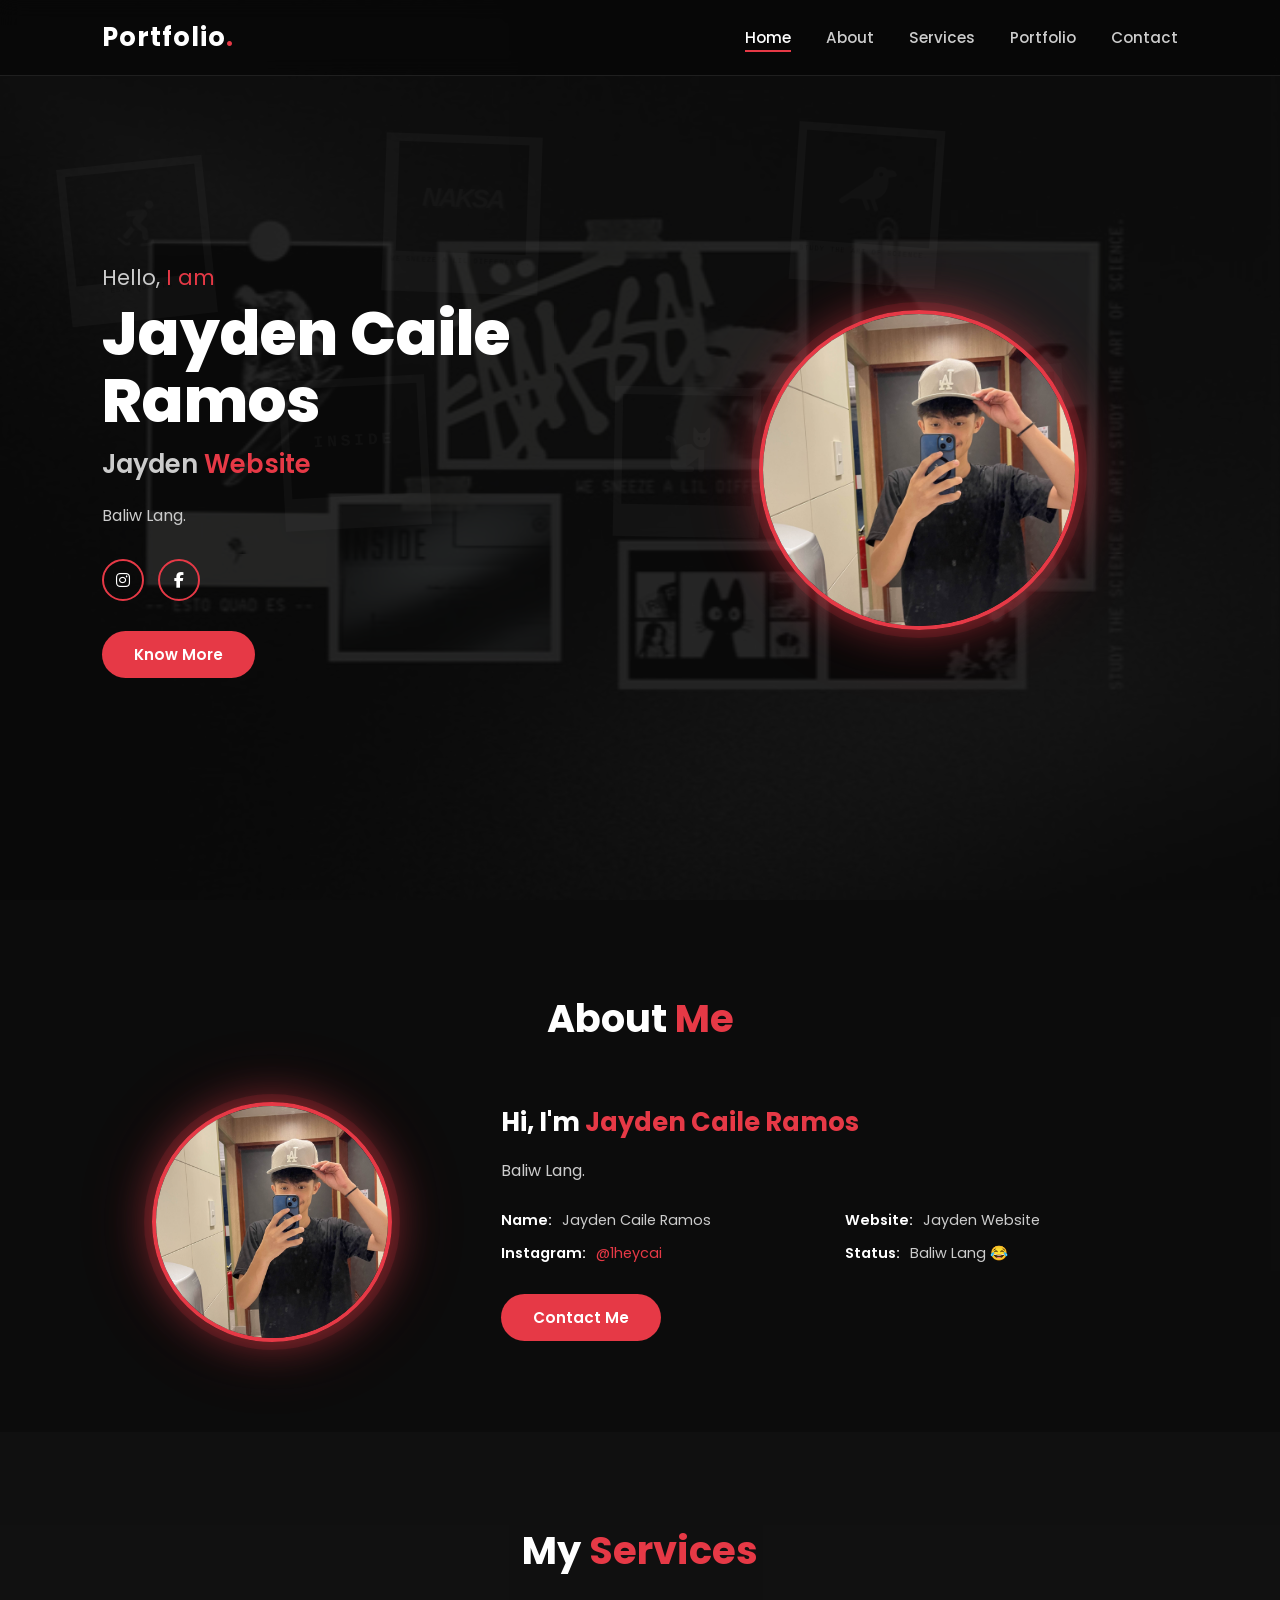
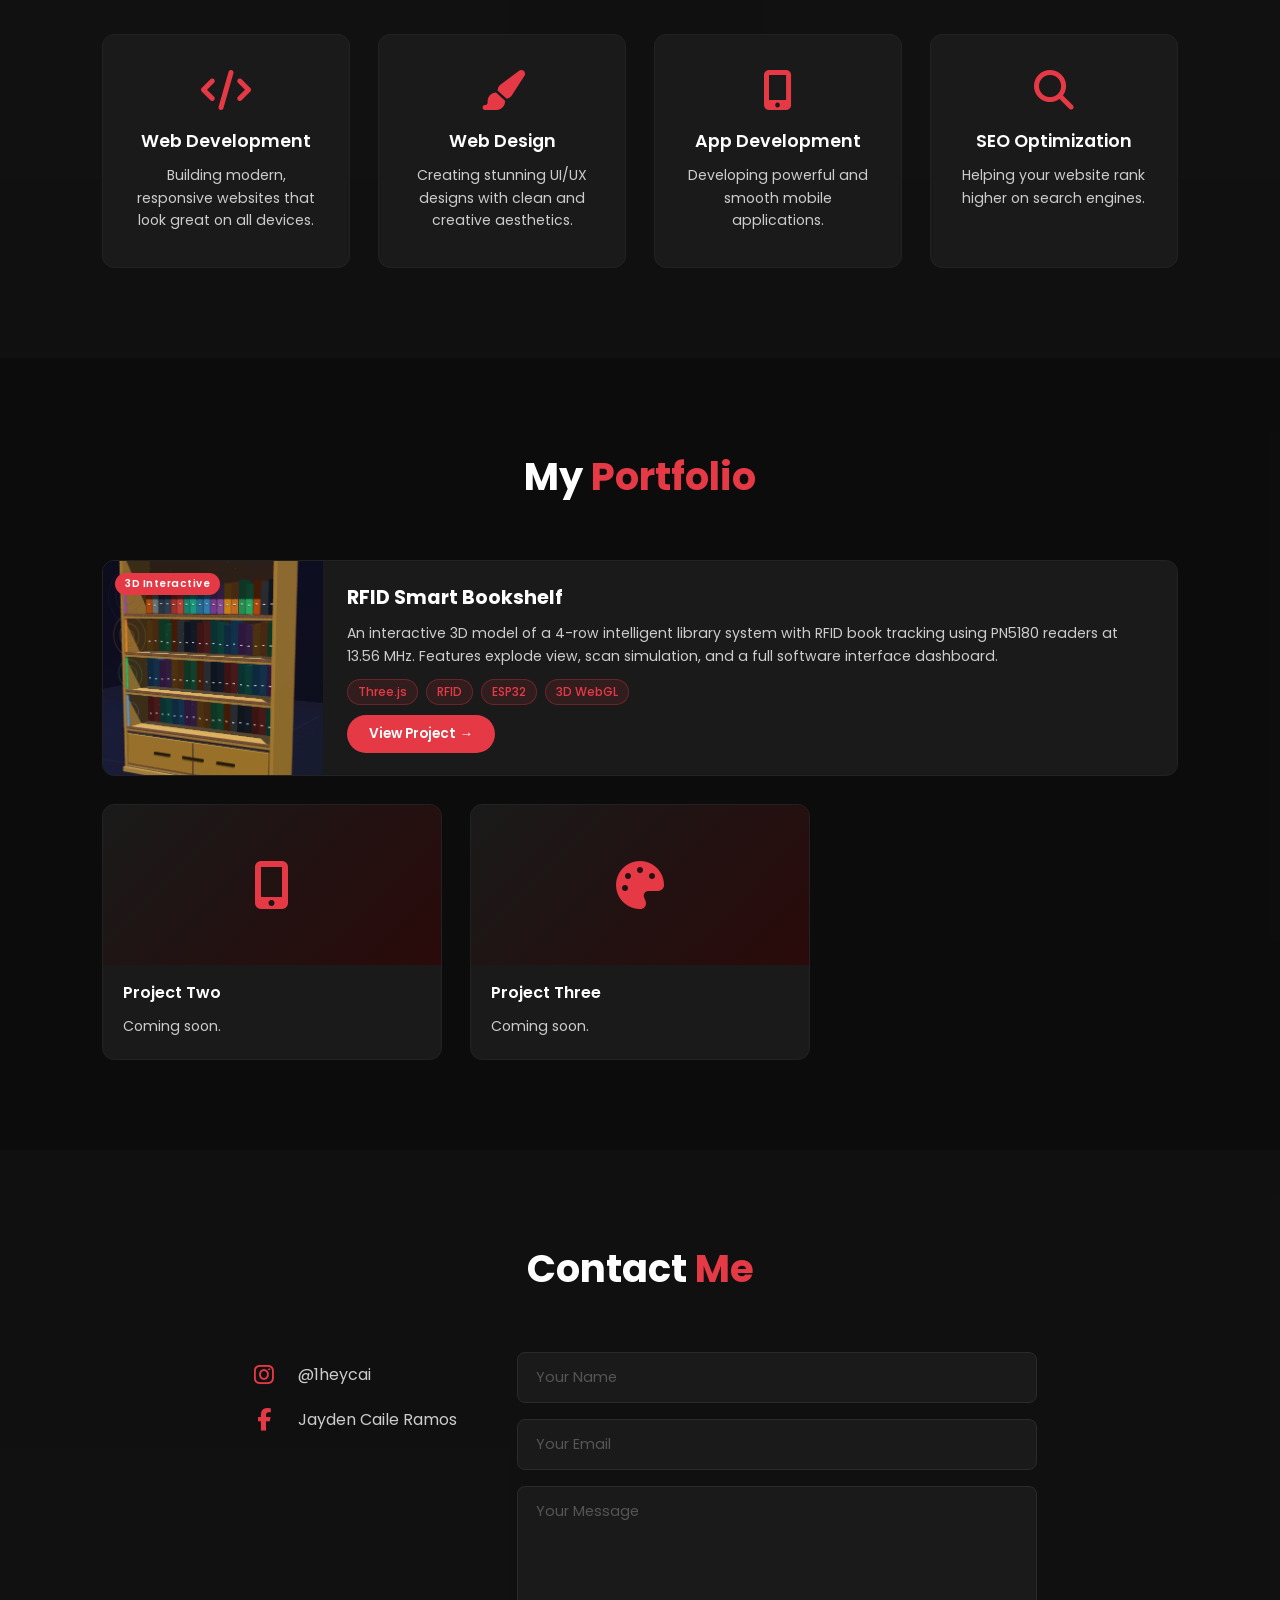
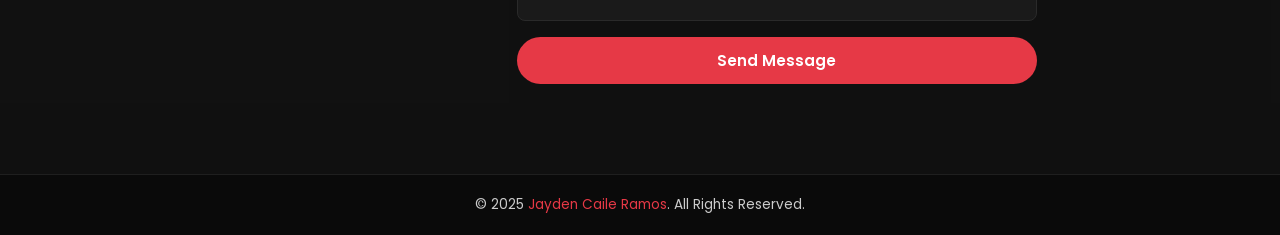
==== index.html @ 228ee486 "Add files via upload" ====
<!DOCTYPE html>
<html lang="en">
<head>
  <meta charset="UTF-8" />
  <meta name="viewport" content="width=device-width, initial-scale=1.0"/>
  <title>Jayden Website</title>
  <link rel="stylesheet" href="style.css" />
  <link href="https://cdnjs.cloudflare.com/ajax/libs/font-awesome/6.5.0/css/all.min.css" rel="stylesheet"/>
  <link href="https://fonts.googleapis.com/css2?family=Poppins:wght@300;400;600;700;800&display=swap" rel="stylesheet"/>
</head>
<body>

  <!-- Floating polaroid cards -->
  <div class="polaroid-bg" aria-hidden="true">
    <div class="polar p1"><div class="polar-inner"><i class="fas fa-person-skating"></i></div><span>-- ESTO QUAD ES --</span></div>
    <div class="polar p2"><div class="polar-inner graffiti">NAKSA</div><span>WE SNEEZE A LIL DIFFERENT..</span></div>
    <div class="polar p3"><div class="polar-inner"><i class="fas fa-crow"></i></div><span>STUDY THE ART OF SCIENCE.</span></div>
    <div class="polar p4"><div class="polar-inner small-txt">INSIDE</div><span></span></div>
    <div class="polar p5"><div class="polar-inner"><i class="fas fa-cat"></i></div><span></span></div>
    <div class="polar p6"><div class="polar-inner"><i class="fas fa-seedling"></i></div><span></span></div>
  </div>

  <!-- NAVBAR -->
  <nav class="navbar">
    <div class="logo">Portfolio<span>.</span></div>
    <ul class="nav-links">
      <li><a href="#home" class="active">Home</a></li>
      <li><a href="#about">About</a></li>
      <li><a href="#services">Services</a></li>
      <li><a href="#portfolio">Portfolio</a></li>
      <li><a href="#contact">Contact</a></li>
    </ul>
    <div class="hamburger" id="hamburger">
      <span></span><span></span><span></span>
    </div>
  </nav>

  <!-- HOME SECTION -->
  <section class="hero" id="home">
    <div class="hero-text">
      <p class="greeting">Hello, <span class="red">I am</span></p>
      <h1 class="name">Jayden Caile Ramos</h1>
      <h2 class="title-text">Jayden <span class="red">Website</span></h2>
      <p class="bio">Baliw Lang.</p>
      <div class="social-icons">
        <a href="https://www.instagram.com/1heycai/" target="_blank" title="Instagram">
          <i class="fab fa-instagram"></i>
        </a>
        <a href="https://www.facebook.com/profile.php?id=61582699296852" target="_blank" title="Facebook">
          <i class="fab fa-facebook-f"></i>
        </a>
      </div>
      <a href="#about" class="btn">Know More</a>
    </div>
    <div class="hero-image">
      <div class="img-wrapper">
        <img src="profile.jpg.jpg" alt="Jayden Caile Ramos" />
      </div>
    </div>
  </section>

  <!-- ABOUT SECTION -->
  <section class="section" id="about">
    <h2 class="section-title">About <span class="red">Me</span></h2>
    <div class="about-container">
      <div class="about-img">
        <div class="img-wrapper small">
          <img src="profile.jpg.jpg" alt="Jayden" />
        </div>
      </div>
      <div class="about-text">
        <h3>Hi, I'm <span class="red">Jayden Caile Ramos</span></h3>
        <p>Baliw Lang.</p>
        <div class="info-grid">
          <div><span class="label">Name:</span> Jayden Caile Ramos</div>
          <div><span class="label">Website:</span> Jayden Website</div>
          <div><span class="label">Instagram:</span> <a href="https://www.instagram.com/1heycai/" target="_blank" class="red">@1heycai</a></div>
          <div><span class="label">Status:</span> Baliw Lang 😂</div>
        </div>
        <a href="#contact" class="btn">Contact Me</a>
      </div>
    </div>
  </section>

  <!-- SERVICES SECTION -->
  <section class="section dark-section" id="services">
    <h2 class="section-title">My <span class="red">Services</span></h2>
    <div class="services-grid">
      <div class="service-card">
        <i class="fas fa-code"></i>
        <h3>Web Development</h3>
        <p>Building modern, responsive websites that look great on all devices.</p>
      </div>
      <div class="service-card">
        <i class="fas fa-paint-brush"></i>
        <h3>Web Design</h3>
        <p>Creating stunning UI/UX designs with clean and creative aesthetics.</p>
      </div>
      <div class="service-card">
        <i class="fas fa-mobile-alt"></i>
        <h3>App Development</h3>
        <p>Developing powerful and smooth mobile applications.</p>
      </div>
      <div class="service-card">
        <i class="fas fa-search"></i>
        <h3>SEO Optimization</h3>
        <p>Helping your website rank higher on search engines.</p>
      </div>
    </div>
  </section>

  <!-- PORTFOLIO SECTION -->
  <section class="section" id="portfolio">
    <h2 class="section-title">My <span class="red">Portfolio</span></h2>
    <div class="portfolio-grid">

      <!-- RFID Smart Bookshelf Project -->
      <div class="portfolio-card featured-card">
        <div class="portfolio-img rfid-thumb">
          <img src="bookshelf.jpg" alt="RFID Smart Bookshelf" class="project-thumb" />
          <span class="badge-tag">3D Interactive</span>
        </div>
        <div class="portfolio-info">
          <h3>RFID Smart Bookshelf</h3>
          <p>An interactive 3D model of a 4-row intelligent library system with RFID book tracking using PN5180 readers at 13.56 MHz. Features explode view, scan simulation, and a full software interface dashboard.</p>
          <div class="tech-tags">
            <span>Three.js</span>
            <span>RFID</span>
            <span>ESP32</span>
            <span>3D WebGL</span>
          </div>
          <a href="indexx.html" target="_blank" class="btn btn-sm">View Project →</a>
        </div>
      </div>

      <!-- Placeholder cards -->
      <div class="portfolio-card">
        <div class="portfolio-img"><i class="fas fa-mobile-alt"></i></div>
        <div class="portfolio-info">
          <h3>Project Two</h3>
          <p>Coming soon.</p>
        </div>
      </div>
      <div class="portfolio-card">
        <div class="portfolio-img"><i class="fas fa-palette"></i></div>
        <div class="portfolio-info">
          <h3>Project Three</h3>
          <p>Coming soon.</p>
        </div>
      </div>

    </div>
  </section>

  <!-- CONTACT SECTION -->
  <section class="section dark-section" id="contact">
    <h2 class="section-title">Contact <span class="red">Me</span></h2>
    <div class="contact-container">
      <div class="contact-info">
        <div class="contact-item">
          <i class="fab fa-instagram red"></i>
          <a href="https://www.instagram.com/1heycai/" target="_blank">@1heycai</a>
        </div>
        <div class="contact-item">
          <i class="fab fa-facebook-f red"></i>
          <a href="https://www.facebook.com/profile.php?id=61582699296852" target="_blank">Jayden Caile Ramos</a>
        </div>
      </div>
      <form class="contact-form" action="https://formspree.io/f/xykqrdze" method="POST">
        <input type="text" name="name" placeholder="Your Name" required />
        <input type="email" name="email" placeholder="Your Email" required />
        <textarea name="message" placeholder="Your Message" rows="5" required></textarea>
        <button type="submit" class="btn">Send Message</button>
      </form>
    </div>
  </section>

  <!-- FOOTER -->
  <footer>
    <p>© 2025 <span class="red">Jayden Caile Ramos</span>. All Rights Reserved.</p>
  </footer>

  <script src="script.js"></script>
</body>
</html>
---- style.css ----
* {
  margin: 0;
  padding: 0;
  box-sizing: border-box;
}

:root {
  --red: #e63946;
  --dark: #0d0d0d;
  --dark2: #141414;
  --dark3: #1a1a1a;
  --text: #ccc;
  --white: #fff;
}

html {
  scroll-behavior: smooth;
}

body {
  font-family: 'Poppins', sans-serif;
  background-color: var(--dark);
  color: var(--white);
  overflow-x: hidden;
}

.red {
  color: var(--red);
}

/* ===== NAVBAR ===== */
.navbar {
  position: fixed;
  top: 0;
  width: 100%;
  display: flex;
  align-items: center;
  justify-content: space-between;
  padding: 18px 8%;
  background: rgba(10, 10, 10, 0.95);
  backdrop-filter: blur(10px);
  z-index: 1000;
  border-bottom: 1px solid #1f1f1f;
}

.logo {
  font-size: 1.6rem;
  font-weight: 700;
  color: var(--white);
  letter-spacing: 1px;
}

.logo span {
  color: var(--red);
}

.nav-links {
  list-style: none;
  display: flex;
  gap: 35px;
}

.nav-links a {
  text-decoration: none;
  color: var(--text);
  font-size: 0.95rem;
  font-weight: 500;
  transition: color 0.3s;
  position: relative;
  padding-bottom: 4px;
}

.nav-links a::after {
  content: '';
  position: absolute;
  bottom: 0;
  left: 0;
  width: 0%;
  height: 2px;
  background: var(--red);
  transition: width 0.3s;
}

.nav-links a:hover,
.nav-links a.active {
  color: var(--white);
}

.nav-links a:hover::after,
.nav-links a.active::after {
  width: 100%;
}

.hamburger {
  display: none;
  flex-direction: column;
  gap: 5px;
  cursor: pointer;
}

.hamburger span {
  width: 25px;
  height: 2px;
  background: var(--white);
  border-radius: 2px;
  transition: 0.3s;
}

/* ===== HERO ===== */
.hero {
  min-height: 100vh;
  display: flex;
  align-items: center;
  justify-content: space-between;
  padding: 120px 8% 80px;
  gap: 40px;
  background: var(--dark);
}

.hero-text {
  flex: 1;
}

.greeting {
  font-size: 1.3rem;
  color: var(--text);
  margin-bottom: 8px;
}

.name {
  font-size: clamp(2.2rem, 5vw, 3.8rem);
  font-weight: 800;
  line-height: 1.1;
  margin-bottom: 10px;
  color: var(--white);
}

.title-text {
  font-size: clamp(1.1rem, 2.5vw, 1.6rem);
  font-weight: 600;
  color: var(--text);
  margin-bottom: 18px;
}

.bio {
  font-size: 1rem;
  color: var(--text);
  max-width: 420px;
  line-height: 1.8;
  margin-bottom: 28px;
}

.social-icons {
  display: flex;
  gap: 14px;
  margin-bottom: 30px;
}

.social-icons a {
  width: 42px;
  height: 42px;
  border-radius: 50%;
  border: 2px solid var(--red);
  display: flex;
  align-items: center;
  justify-content: center;
  color: var(--white);
  font-size: 1rem;
  text-decoration: none;
  transition: all 0.3s;
}

.social-icons a:hover {
  background: var(--red);
  transform: translateY(-3px);
  box-shadow: 0 8px 20px rgba(230, 57, 70, 0.4);
}

.btn {
  display: inline-block;
  padding: 12px 32px;
  background: var(--red);
  color: var(--white);
  border: none;
  border-radius: 30px;
  font-size: 0.95rem;
  font-weight: 600;
  text-decoration: none;
  cursor: pointer;
  transition: all 0.3s;
  font-family: 'Poppins', sans-serif;
}

.btn:hover {
  background: transparent;
  border: 2px solid var(--red);
  color: var(--red);
  transform: translateY(-2px);
  box-shadow: 0 8px 25px rgba(230, 57, 70, 0.3);
}

/* ===== PROFILE IMAGE ===== */
.hero-image {
  flex: 1;
  display: flex;
  justify-content: center;
  align-items: center;
}

.img-wrapper {
  width: 320px;
  height: 320px;
  border-radius: 50%;
  overflow: hidden;
  border: 4px solid var(--red);
  box-shadow:
    0 0 0 8px rgba(230, 57, 70, 0.15),
    0 0 40px rgba(230, 57, 70, 0.5),
    0 0 80px rgba(230, 57, 70, 0.2);
  animation: glowPulse 2.5s ease-in-out infinite;
}

.img-wrapper img {
  width: 100%;
  height: 100%;
  object-fit: cover;
}

.img-wrapper.small {
  width: 240px;
  height: 240px;
}

@keyframes glowPulse {
  0%, 100% {
    box-shadow:
      0 0 0 8px rgba(230, 57, 70, 0.15),
      0 0 40px rgba(230, 57, 70, 0.5),
      0 0 80px rgba(230, 57, 70, 0.2);
  }
  50% {
    box-shadow:
      0 0 0 12px rgba(230, 57, 70, 0.2),
      0 0 60px rgba(230, 57, 70, 0.7),
      0 0 100px rgba(230, 57, 70, 0.35);
  }
}

/* ===== SECTIONS ===== */
.section {
  padding: 90px 8%;
  background: var(--dark);
}

.dark-section {
  background: var(--dark2);
}

.section-title {
  font-size: clamp(1.8rem, 3vw, 2.5rem);
  font-weight: 700;
  text-align: center;
  margin-bottom: 55px;
}

/* ===== ABOUT ===== */
.about-container {
  display: flex;
  align-items: center;
  gap: 60px;
  flex-wrap: wrap;
}

.about-img {
  flex: 1;
  display: flex;
  justify-content: center;
}

.about-text {
  flex: 2;
}

.about-text h3 {
  font-size: 1.6rem;
  font-weight: 700;
  margin-bottom: 15px;
}

.about-text p {
  color: var(--text);
  line-height: 1.8;
  margin-bottom: 25px;
}

.info-grid {
  display: grid;
  grid-template-columns: 1fr 1fr;
  gap: 12px;
  margin-bottom: 30px;
}

.info-grid div {
  color: var(--text);
  font-size: 0.9rem;
}

.label {
  color: var(--white);
  font-weight: 600;
  margin-right: 6px;
}

.info-grid a {
  color: var(--red);
  text-decoration: none;
}

/* ===== SERVICES ===== */
.services-grid {
  display: grid;
  grid-template-columns: repeat(auto-fit, minmax(230px, 1fr));
  gap: 28px;
}

.service-card {
  background: var(--dark3);
  border: 1px solid #222;
  border-radius: 12px;
  padding: 35px 25px;
  text-align: center;
  transition: all 0.3s;
  cursor: default;
}

.service-card:hover {
  border-color: var(--red);
  transform: translateY(-6px);
  box-shadow: 0 12px 30px rgba(230, 57, 70, 0.2);
}

.service-card i {
  font-size: 2.5rem;
  color: var(--red);
  margin-bottom: 18px;
}

.service-card h3 {
  font-size: 1.1rem;
  font-weight: 600;
  margin-bottom: 10px;
}

.service-card p {
  color: var(--text);
  font-size: 0.88rem;
  line-height: 1.6;
}

/* ===== PORTFOLIO ===== */
.portfolio-grid {
  display: grid;
  grid-template-columns: repeat(auto-fit, minmax(260px, 1fr));
  gap: 28px;
}

.portfolio-card {
  background: var(--dark3);
  border: 1px solid #222;
  border-radius: 12px;
  overflow: hidden;
  transition: all 0.3s;
}

.portfolio-card:hover {
  border-color: var(--red);
  transform: translateY(-6px);
  box-shadow: 0 12px 30px rgba(230, 57, 70, 0.2);
}

.portfolio-img {
  height: 160px;
  background: linear-gradient(135deg, #1a1a1a, #2a0a0a);
  display: flex;
  align-items: center;
  justify-content: center;
  font-size: 3rem;
  color: var(--red);
}

.portfolio-card h3 {
  font-size: 1rem;
  font-weight: 600;
  padding: 15px 20px 5px;
}

.portfolio-card p {
  color: var(--text);
  font-size: 0.88rem;
  padding: 0 20px 20px;
}

/* ===== CONTACT ===== */
.contact-container {
  display: flex;
  gap: 60px;
  flex-wrap: wrap;
  align-items: flex-start;
  justify-content: center;
}

.contact-info {
  display: flex;
  flex-direction: column;
  gap: 20px;
  padding-top: 10px;
}

.contact-item {
  display: flex;
  align-items: center;
  gap: 14px;
  font-size: 1rem;
}

.contact-item i {
  font-size: 1.4rem;
  width: 40px;
  text-align: center;
}

.contact-item a {
  color: var(--text);
  text-decoration: none;
  transition: color 0.3s;
}

.contact-item a:hover {
  color: var(--red);
}

.contact-form {
  display: flex;
  flex-direction: column;
  gap: 16px;
  flex: 1;
  min-width: 280px;
  max-width: 520px;
}

.contact-form input,
.contact-form textarea {
  background: var(--dark3);
  border: 1px solid #2a2a2a;
  border-radius: 8px;
  padding: 14px 18px;
  color: var(--white);
  font-family: 'Poppins', sans-serif;
  font-size: 0.9rem;
  outline: none;
  transition: border-color 0.3s;
  resize: none;
}

.contact-form input:focus,
.contact-form textarea:focus {
  border-color: var(--red);
}

.contact-form input::placeholder,
.contact-form textarea::placeholder {
  color: #555;
}

/* ===== FOOTER ===== */
footer {
  background: var(--dark2);
  text-align: center;
  padding: 20px;
  border-top: 1px solid #1f1f1f;
  font-size: 0.85rem;
  color: var(--text);
}

/* ===== RESPONSIVE ===== */
@media (max-width: 768px) {
  .nav-links {
    display: none;
    flex-direction: column;
    position: absolute;
    top: 65px;
    left: 0;
    width: 100%;
    background: rgba(10, 10, 10, 0.98);
    padding: 20px 8%;
    gap: 20px;
  }

  .nav-links.open {
    display: flex;
  }

  .hamburger {
    display: flex;
  }

  .hero {
    flex-direction: column-reverse;
    text-align: center;
    padding-top: 110px;
  }

  .bio {
    max-width: 100%;
  }

  .social-icons {
    justify-content: center;
  }

  .img-wrapper {
    width: 240px;
    height: 240px;
  }

  .about-container {
    flex-direction: column;
    text-align: center;
  }

  .info-grid {
    grid-template-columns: 1fr;
  }

  .contact-container {
    flex-direction: column;
  }
}

/* ===== SCROLL ANIMATIONS ===== */
.fade-in {
  opacity: 0;
  transform: translateY(30px);
  transition: opacity 0.6s ease, transform 0.6s ease;
}

.fade-in.visible {
  opacity: 1;
  transform: translateY(0);
}

/* ===== FEATURED PORTFOLIO CARD ===== */
.featured-card {
  grid-column: 1 / -1;
  display: flex;
  flex-direction: row;
  gap: 0;
  overflow: hidden;
}

.featured-card .portfolio-img {
  width: 220px;
  min-width: 220px;
  height: auto;
  font-size: 3.5rem;
  flex-direction: column;
  gap: 12px;
  background: linear-gradient(135deg, #1a0a0a, #2a0505, #0a0a2a);
  position: relative;
}

.rfid-thumb {
  background: linear-gradient(135deg, #0d0d1e, #1a1a3e, #0a1a0a) !important;
  color: #4a90d9 !important;
}

.badge-tag {
  font-size: 0.65rem;
  background: var(--red);
  color: #fff;
  padding: 3px 10px;
  border-radius: 20px;
  font-weight: 600;
  letter-spacing: 0.5px;
}

.portfolio-info {
  padding: 22px 24px;
  display: flex;
  flex-direction: column;
  gap: 10px;
  flex: 1;
}

.portfolio-info h3 {
  font-size: 1.2rem;
  font-weight: 700;
  padding: 0;
}

.portfolio-info p {
  color: var(--text);
  font-size: 0.88rem;
  line-height: 1.7;
  padding: 0;
}

.tech-tags {
  display: flex;
  flex-wrap: wrap;
  gap: 8px;
}

.tech-tags span {
  background: rgba(230, 57, 70, 0.12);
  border: 1px solid rgba(230, 57, 70, 0.3);
  color: var(--red);
  font-size: 0.75rem;
  padding: 3px 10px;
  border-radius: 20px;
  font-weight: 500;
}

.btn-sm {
  padding: 9px 22px;
  font-size: 0.85rem;
  align-self: flex-start;
  margin-top: auto;
}

/* Non-featured cards get portfolio-info too */
.portfolio-card:not(.featured-card) .portfolio-info {
  padding: 15px 20px 20px;
}

.portfolio-card:not(.featured-card) .portfolio-info h3 {
  font-size: 1rem;
  font-weight: 600;
}

@media (max-width: 600px) {
  .featured-card {
    flex-direction: column;
  }
  .featured-card .portfolio-img {
    width: 100%;
    min-width: unset;
    height: 140px;
  }
}

/* ===== PROJECT THUMBNAIL IMAGE ===== */
.project-thumb {
  width: 100%;
  height: 100%;
  object-fit: cover;
  position: absolute;
  top: 0;
  left: 0;
  border-radius: 0;
  opacity: 0.85;
  transition: opacity 0.3s;
}

.featured-card .portfolio-img {
  position: relative;
  overflow: hidden;
}

.featured-card:hover .project-thumb {
  opacity: 1;
}

.featured-card .badge-tag {
  position: absolute;
  top: 12px;
  left: 12px;
  z-index: 2;
}

/* ===================================================
   GRAIN + POLAROID BACKGROUND
   =================================================== */

#bg-canvas {
  position: fixed;
  top: 0; left: 0;
  width: 100%; height: 100%;
  z-index: -2;
  pointer-events: none;
}

/* Dark metallic radial gradient base */
body::before {
  content: '';
  position: fixed;
  inset: 0;
  z-index: -3;
  background: url('background.jpg.jpg') center center / cover no-repeat fixed;
}

/* Dark overlay so text stays readable */
body::after {
  content: '';
  position: fixed;
  inset: 0;
  z-index: -2;
  pointer-events: none;
  background: rgba(0, 0, 0, 0.55);
}

/* ===== POLAROID CARDS ===== */
.polaroid-bg {
  position: fixed;
  inset: 0;
  z-index: -1;
  pointer-events: none;
  overflow: hidden;
}

.polar {
  position: absolute;
  background: #fff;
  padding: 8px 8px 28px;
  box-shadow: 3px 4px 18px rgba(0,0,0,0.7);
  display: flex;
  flex-direction: column;
  align-items: center;
  opacity: 0.12;
  transition: opacity 0.3s;
  animation: floatPolar 8s ease-in-out infinite;
}

.polar span {
  font-size: 7px;
  color: #222;
  font-family: 'Courier New', monospace;
  text-align: center;
  margin-top: 4px;
  letter-spacing: 1px;
  text-transform: uppercase;
}

.polar-inner {
  width: 130px;
  height: 110px;
  background: #111;
  display: flex;
  align-items: center;
  justify-content: center;
  font-size: 2.8rem;
  color: #ccc;
  overflow: hidden;
}

.graffiti {
  font-size: 1.6rem !important;
  font-weight: 900;
  font-style: italic;
  color: #fff !important;
  font-family: 'Arial Black', sans-serif;
  letter-spacing: -2px;
  text-shadow: 2px 2px 0 #555;
}

.small-txt {
  font-size: 1rem !important;
  font-weight: 700;
  color: #fff !important;
  font-family: 'Courier New', monospace;
  letter-spacing: 4px;
}

/* Individual card positions & rotations */
.p1 { top: 18%; left: 5%;  transform: rotate(-6deg); animation-delay: 0s;   animation-duration: 9s; }
.p2 { top: 15%; left: 30%; transform: rotate(2deg);  animation-delay: 1.5s; animation-duration: 11s; }
.p3 { top: 14%; left: 62%; transform: rotate(4deg);  animation-delay: 0.8s; animation-duration: 10s; }
.p4 { top: 42%; left: 22%; transform: rotate(-3deg); animation-delay: 2s;   animation-duration: 8.5s; }
.p5 { top: 43%; left: 48%; transform: rotate(1deg);  animation-delay: 3s;   animation-duration: 12s; }
.p6 { top: 41%; left: 72%; transform: rotate(-5deg); animation-delay: 1s;   animation-duration: 9.5s; }

/* Subtle float animation */
@keyframes floatPolar {
  0%, 100% { transform: translateY(0px)   rotate(var(--r, -4deg)); }
  33%       { transform: translateY(-8px)  rotate(var(--r, -4deg)); }
  66%       { transform: translateY(5px)   rotate(var(--r, -4deg)); }
}

.p1 { --r: -6deg; }
.p2 { --r:  2deg; }
.p3 { --r:  4deg; }
.p4 { --r: -3deg; }
.p5 { --r:  1deg; }
.p6 { --r: -5deg; }

/* Make sections semi-transparent so bg shows through slightly */
.hero        { background: rgba(13, 13, 13, 0.75) !important; }
.section     { background: rgba(13, 13, 13, 0.80) !important; }
.dark-section{ background: rgba(18, 18, 18, 0.85) !important; }
.navbar      { background: rgba(8,  8,  8,  0.92) !important; }
footer       { background: rgba(10, 10, 10, 0.92) !important; }
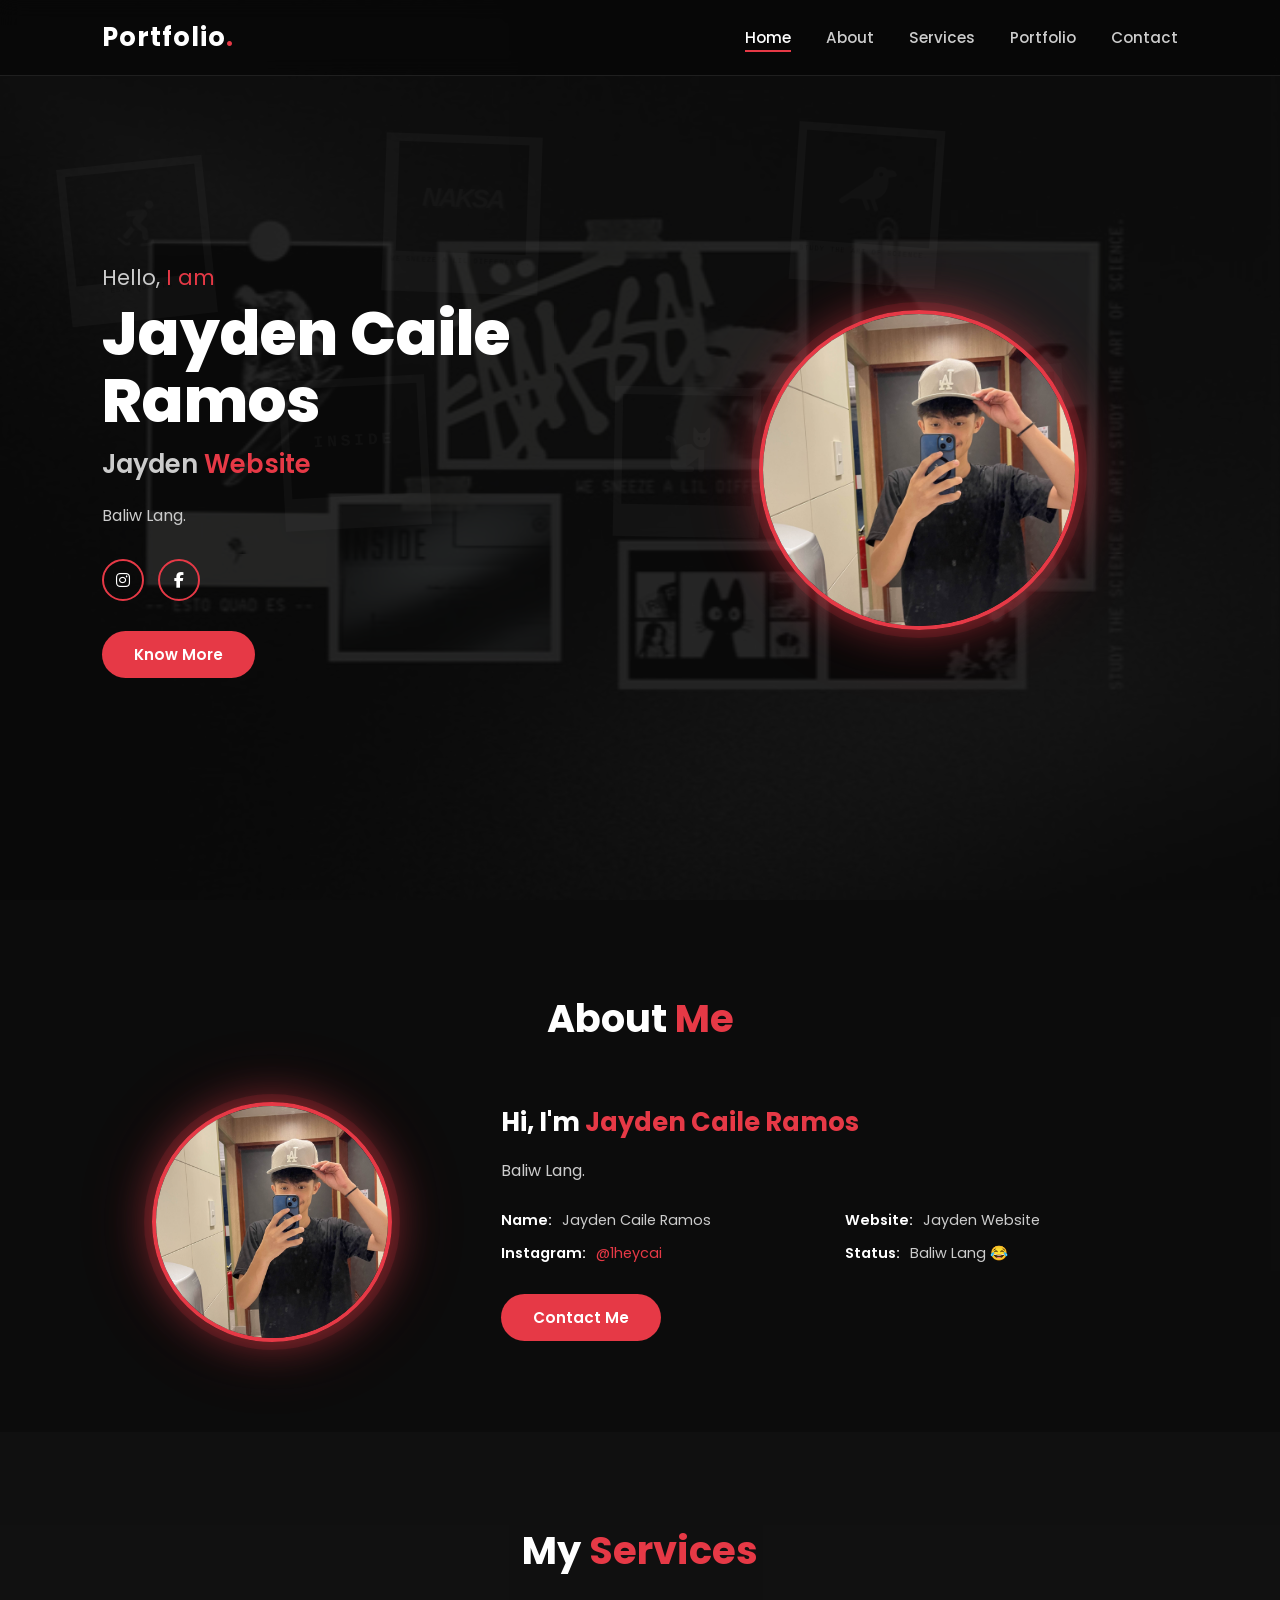
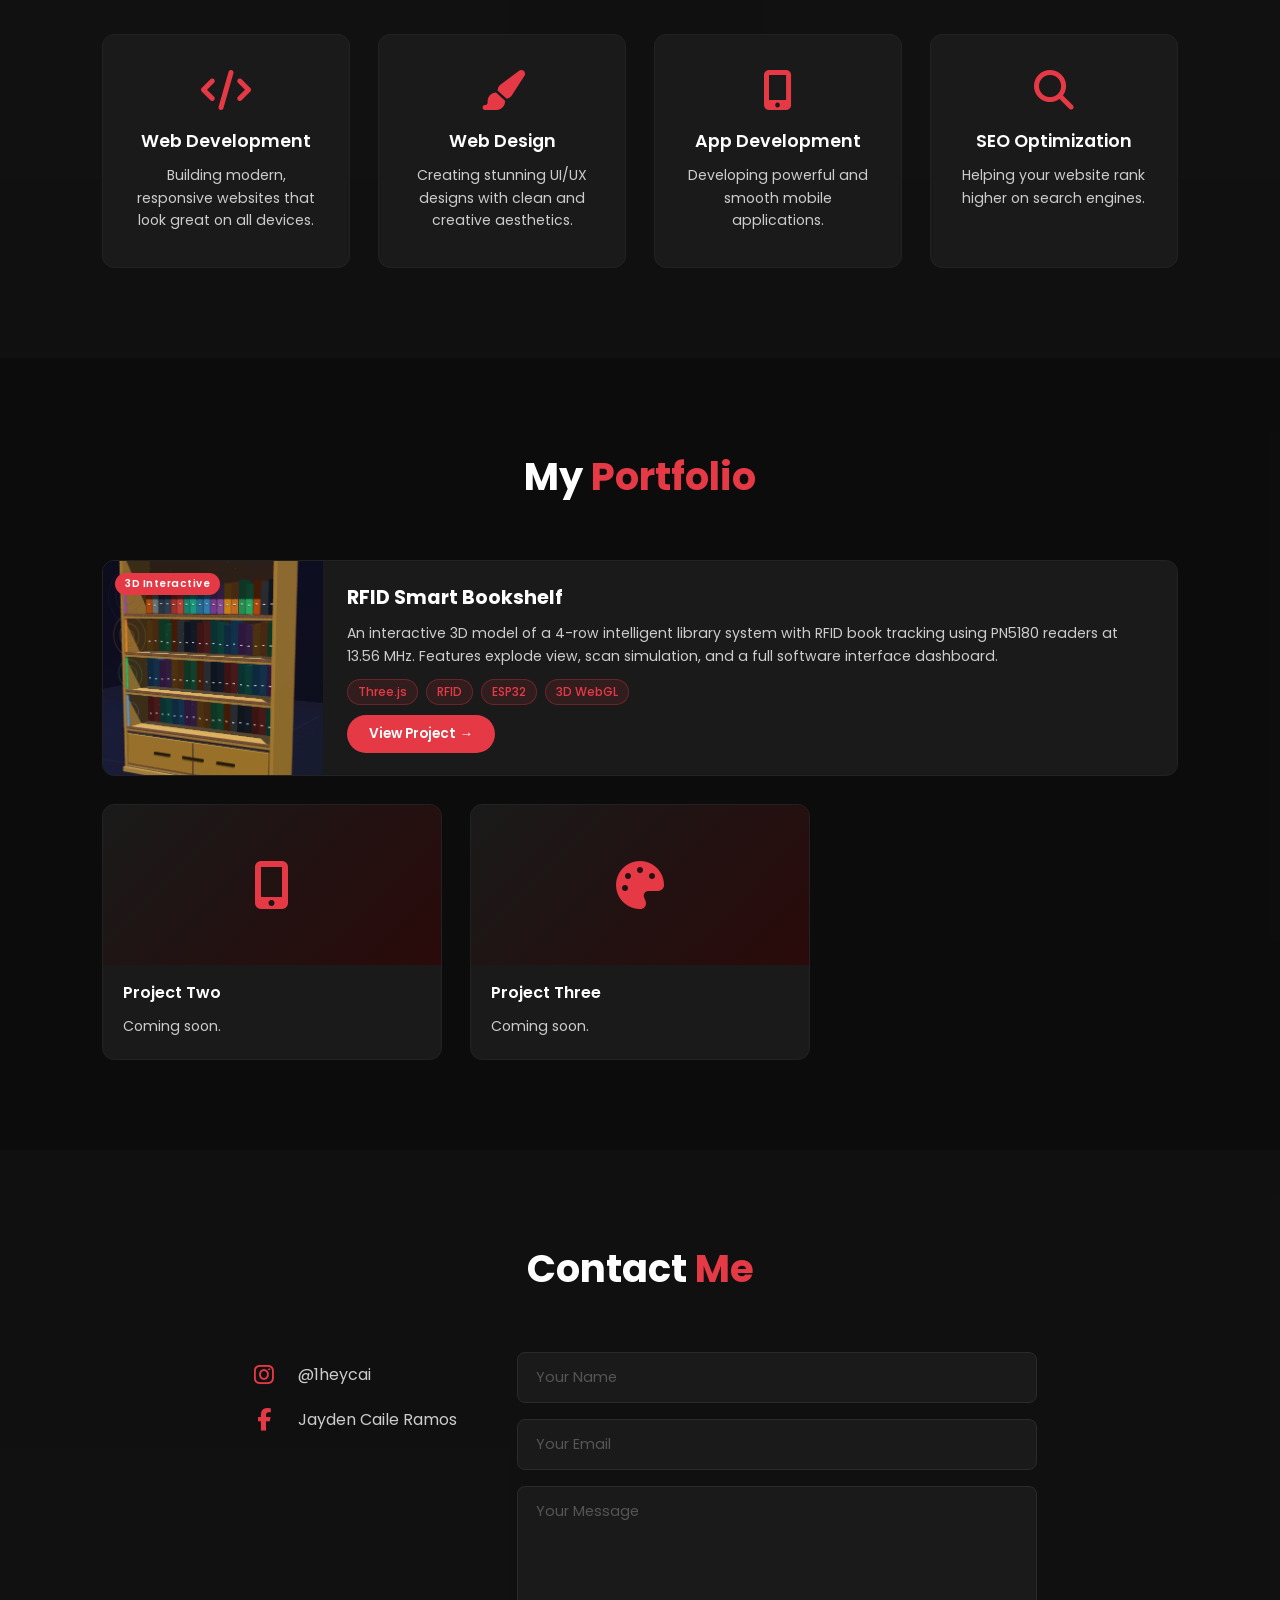
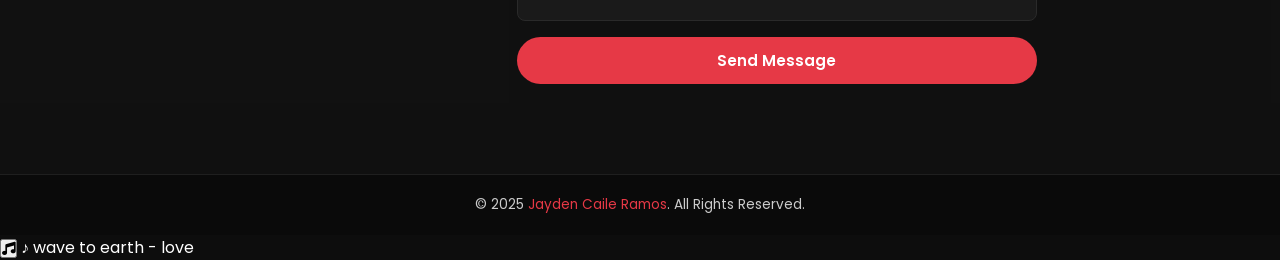
==== commit ff68d98f: "Add files via upload" ====
--- a/index.html
+++ b/index.html
@@ -180,6 +180,19 @@
     <p>© 2025 <span class="red">Jayden Caile Ramos</span>. All Rights Reserved.</p>
   </footer>
 
+  <!-- BACKGROUND MUSIC PLAYER -->
+  <div id="music-player">
+    <button id="music-btn" onclick="toggleMusic()" title="Toggle Music">
+      <i class="fas fa-music" id="music-icon"></i>
+    </button>
+    <span id="music-label">♪ wave to earth - love</span>
+  </div>
+
+  <!-- HTML5 Audio -->
+  <audio id="bg-music" loop>
+    <source src="music.mp3" type="audio/mpeg">
+  </audio>
+
   <script src="script.js"></script>
 </body>
 </html>
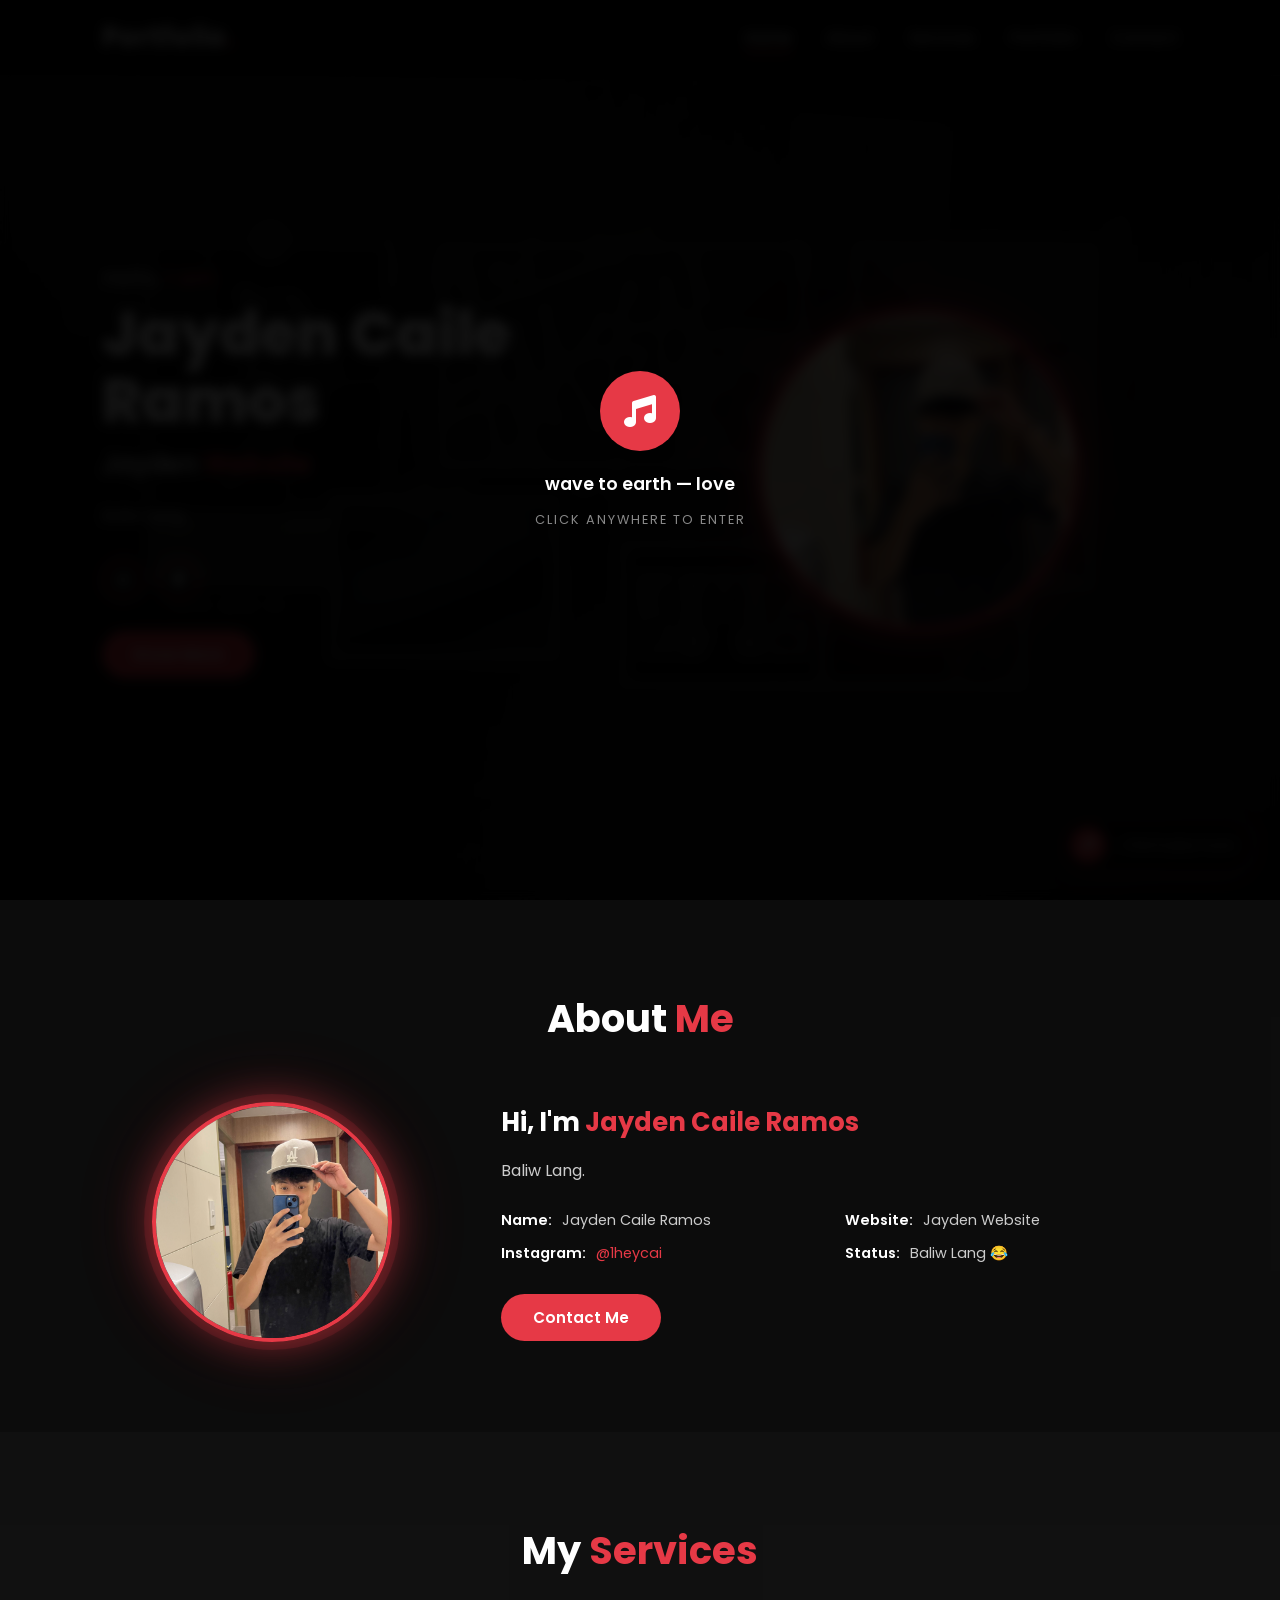
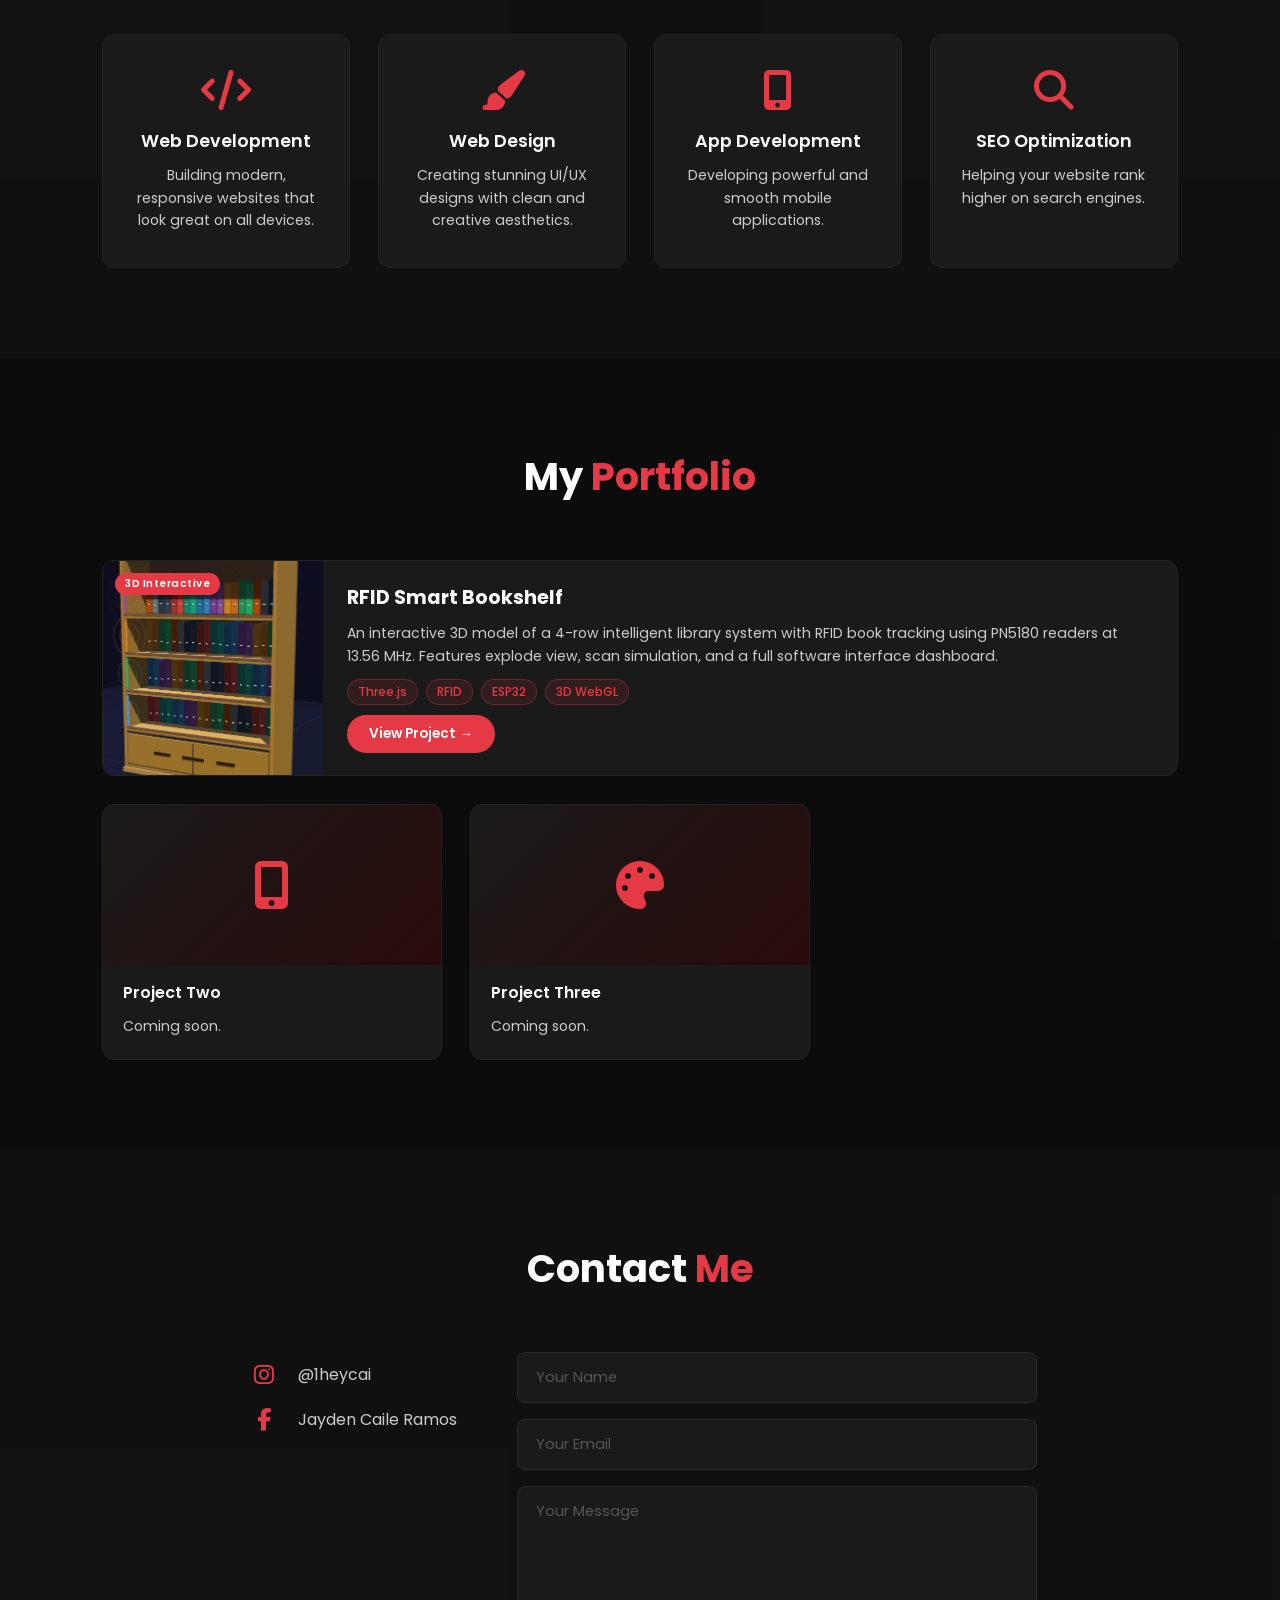
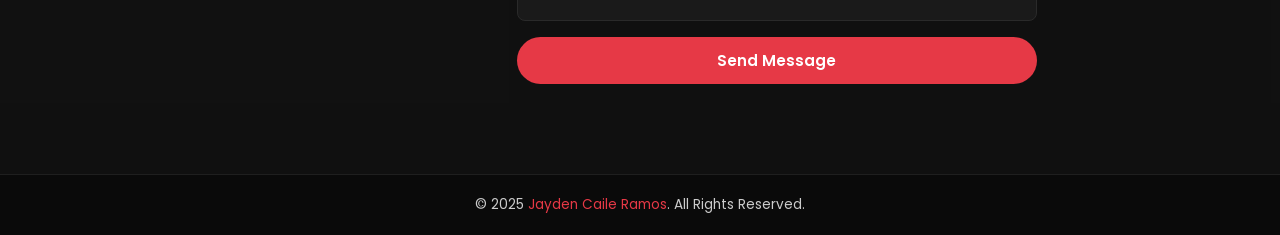
==== commit 8e1e5dba: "Add files via upload" ====
--- a/index.html
+++ b/index.html
@@ -185,13 +185,22 @@
     <button id="music-btn" onclick="toggleMusic()" title="Toggle Music">
       <i class="fas fa-music" id="music-icon"></i>
     </button>
-    <span id="music-label">♪ wave to earth - love</span>
+    <span id="music-label">♪ Click to play music</span>
   </div>
 
   <!-- HTML5 Audio -->
-  <audio id="bg-music" loop>
+  <audio id="bg-music" loop preload="auto">
     <source src="music.mp3" type="audio/mpeg">
   </audio>
+
+  <!-- Autoplay prompt overlay -->
+  <div id="music-overlay" onclick="overlayPlay()">
+    <div id="music-overlay-box">
+      <div id="music-overlay-icon"><i class="fas fa-music"></i></div>
+      <p>wave to earth — love</p>
+      <span>Click anywhere to enter</span>
+    </div>
+  </div>
 
   <script src="script.js"></script>
 </body>
--- a/style.css
+++ b/style.css
@@ -799,3 +799,150 @@
 .dark-section{ background: rgba(18, 18, 18, 0.85) !important; }
 .navbar      { background: rgba(8,  8,  8,  0.92) !important; }
 footer       { background: rgba(10, 10, 10, 0.92) !important; }
+
+/* ===== MUSIC PLAYER ===== */
+#yt-container {
+  position: fixed;
+  width: 1px;
+  height: 1px;
+  overflow: hidden;
+  opacity: 0;
+  pointer-events: none;
+  bottom: 0;
+  left: 0;
+  z-index: -999;
+}
+
+#yt-player {
+  width: 1px;
+  height: 1px;
+}
+
+#music-player {
+  position: fixed;
+  bottom: 28px;
+  right: 28px;
+  z-index: 9999;
+  display: flex;
+  align-items: center;
+  gap: 10px;
+  background: rgba(10, 10, 10, 0.85);
+  border: 1px solid rgba(230, 57, 70, 0.4);
+  border-radius: 50px;
+  padding: 8px 16px 8px 8px;
+  backdrop-filter: blur(10px);
+  box-shadow: 0 4px 20px rgba(230, 57, 70, 0.2);
+  transition: all 0.3s;
+}
+
+#music-player:hover {
+  border-color: var(--red);
+  box-shadow: 0 4px 25px rgba(230, 57, 70, 0.4);
+}
+
+#music-btn {
+  width: 36px;
+  height: 36px;
+  border-radius: 50%;
+  background: var(--red);
+  border: none;
+  color: #fff;
+  font-size: 0.85rem;
+  cursor: pointer;
+  display: flex;
+  align-items: center;
+  justify-content: center;
+  transition: all 0.3s;
+  flex-shrink: 0;
+}
+
+#music-btn:hover {
+  transform: scale(1.1);
+  background: #c0392b;
+}
+
+#music-btn.paused {
+  background: #333;
+}
+
+#music-label {
+  font-size: 0.72rem;
+  color: #ccc;
+  font-family: 'Poppins', sans-serif;
+  white-space: nowrap;
+  animation: marquee 8s linear infinite;
+  max-width: 120px;
+  overflow: hidden;
+}
+
+@keyframes pulse-ring {
+  0%   { box-shadow: 0 0 0 0 rgba(230, 57, 70, 0.5); }
+  70%  { box-shadow: 0 0 0 8px rgba(230, 57, 70, 0); }
+  100% { box-shadow: 0 0 0 0 rgba(230, 57, 70, 0); }
+}
+
+#music-btn.playing {
+  animation: pulse-ring 1.5s ease-out infinite;
+}
+
+/* ===== MUSIC INTRO OVERLAY ===== */
+#music-overlay {
+  position: fixed;
+  inset: 0;
+  z-index: 99999;
+  background: rgba(0, 0, 0, 0.92);
+  display: flex;
+  align-items: center;
+  justify-content: center;
+  cursor: pointer;
+  backdrop-filter: blur(6px);
+  transition: opacity 0.6s ease;
+}
+
+#music-overlay.hide {
+  opacity: 0;
+  pointer-events: none;
+}
+
+#music-overlay-box {
+  text-align: center;
+  display: flex;
+  flex-direction: column;
+  align-items: center;
+  gap: 14px;
+  animation: floatIn 0.8s ease;
+}
+
+@keyframes floatIn {
+  from { opacity: 0; transform: translateY(20px); }
+  to   { opacity: 1; transform: translateY(0); }
+}
+
+#music-overlay-icon {
+  width: 80px;
+  height: 80px;
+  border-radius: 50%;
+  background: var(--red);
+  display: flex;
+  align-items: center;
+  justify-content: center;
+  font-size: 2rem;
+  color: #fff;
+  animation: pulse-ring 1.5s ease-out infinite;
+  margin-bottom: 6px;
+}
+
+#music-overlay-box p {
+  font-size: 1.1rem;
+  font-weight: 600;
+  color: #fff;
+  font-family: 'Poppins', sans-serif;
+}
+
+#music-overlay-box span {
+  font-size: 0.8rem;
+  color: #888;
+  font-family: 'Poppins', sans-serif;
+  letter-spacing: 2px;
+  text-transform: uppercase;
+}
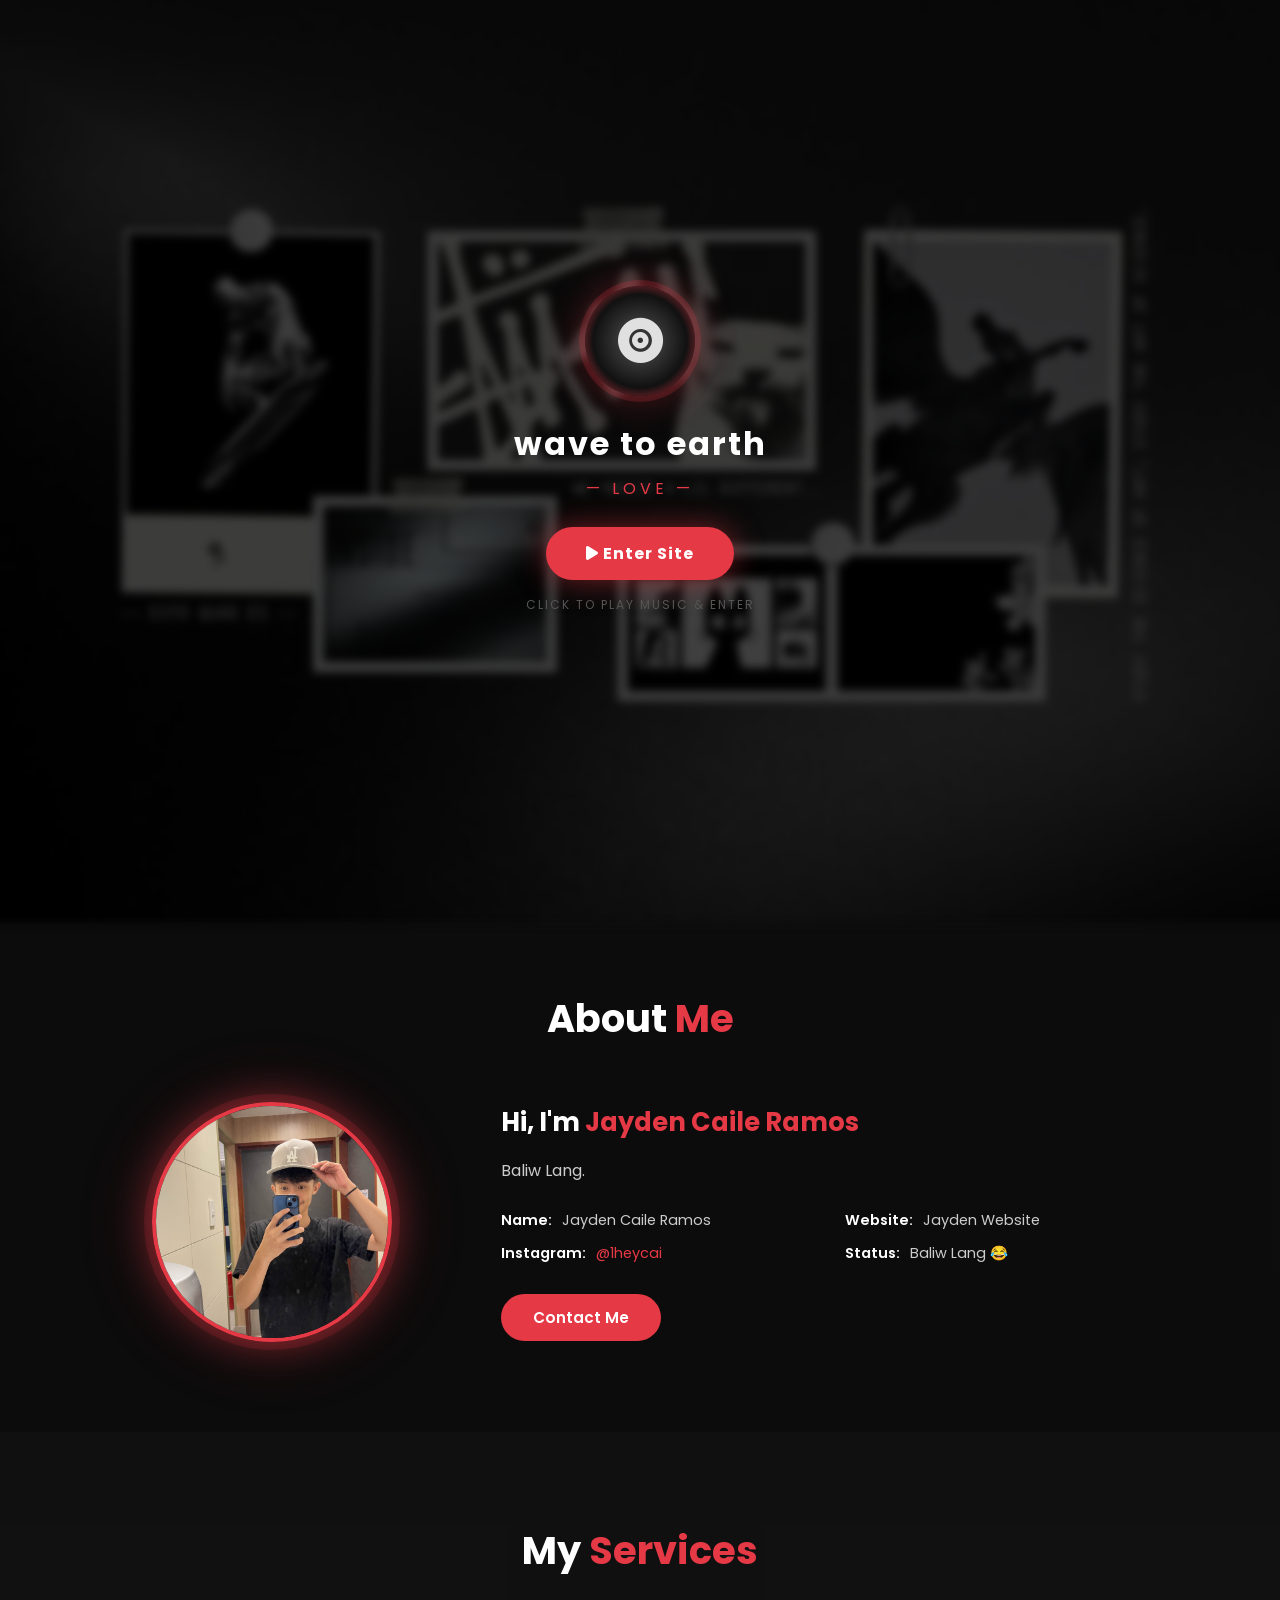
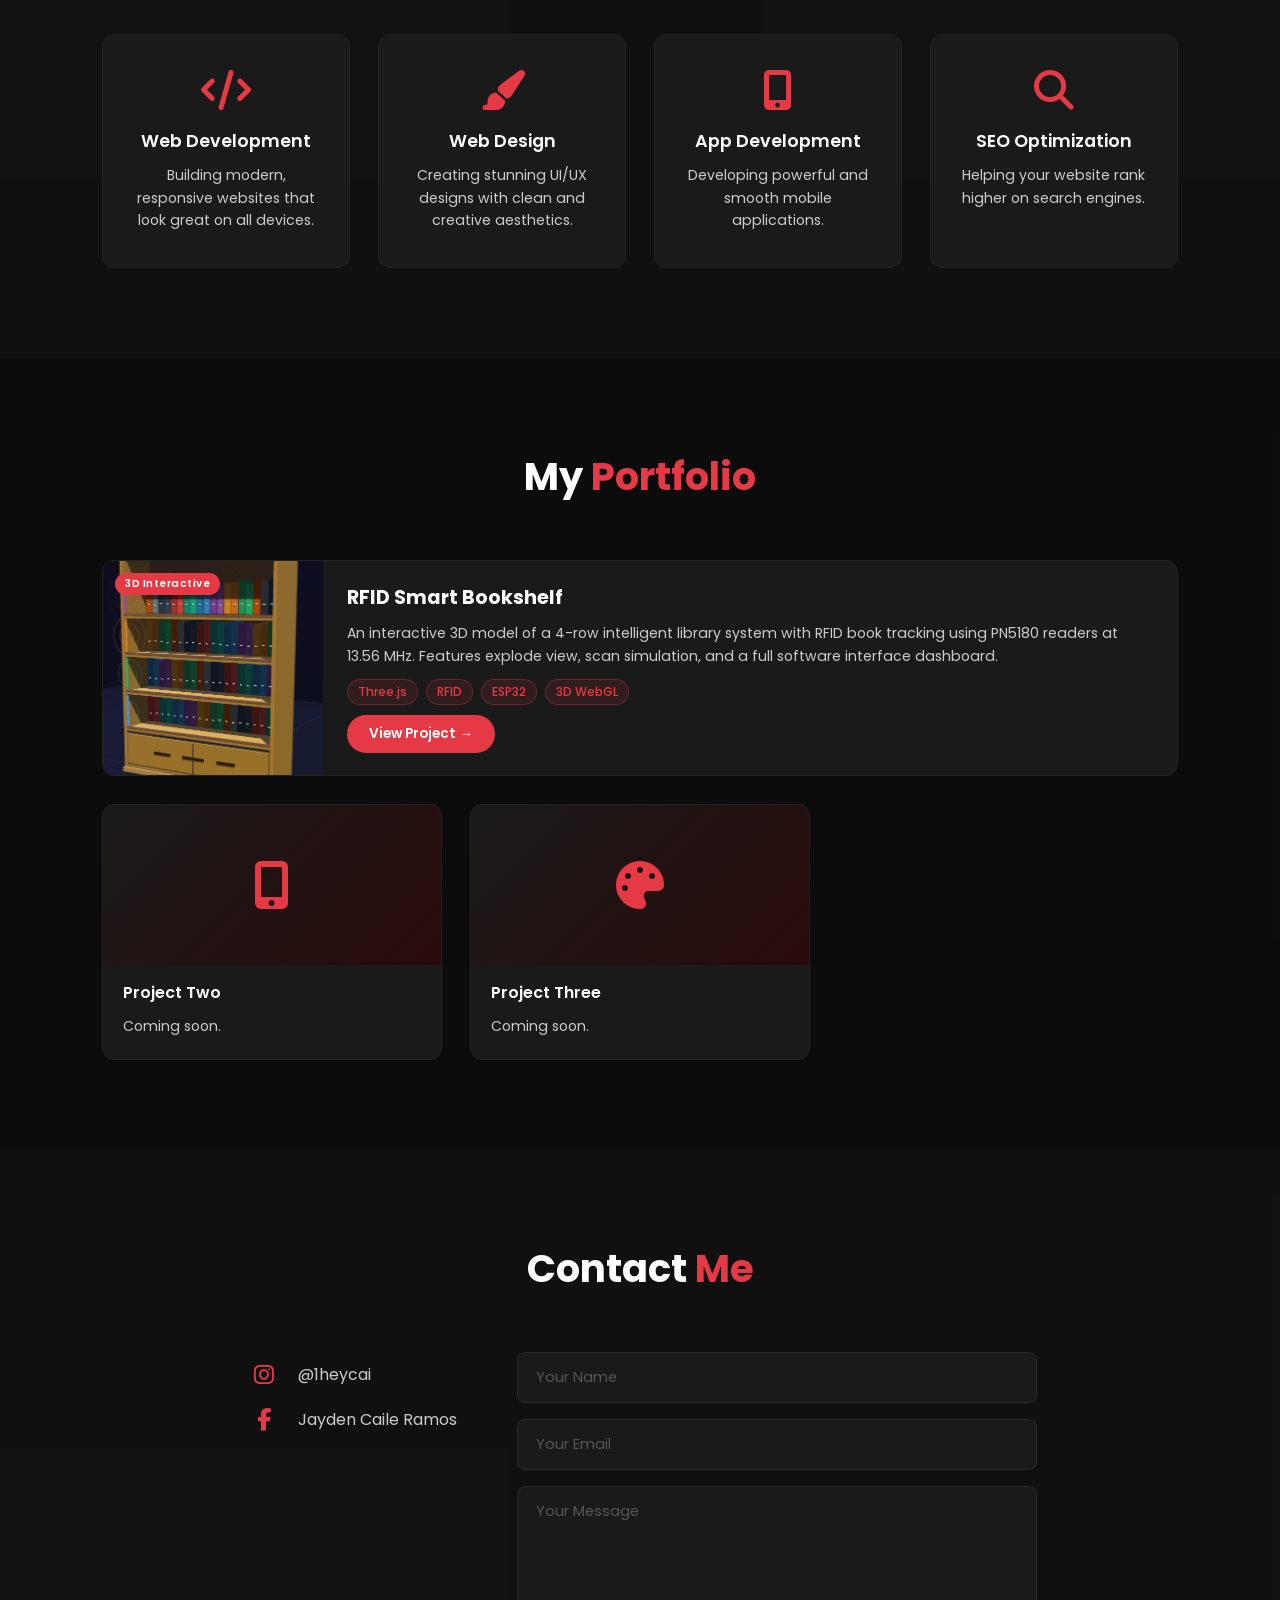
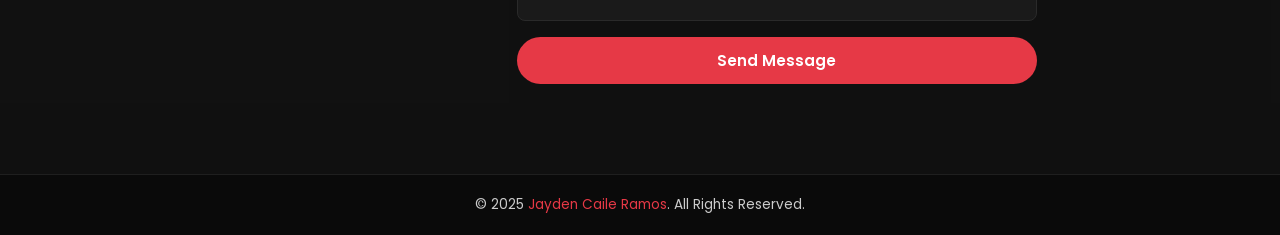
==== commit 6aa7cfdc: "Add files via upload" ====
--- a/index.html
+++ b/index.html
@@ -185,7 +185,7 @@
     <button id="music-btn" onclick="toggleMusic()" title="Toggle Music">
       <i class="fas fa-music" id="music-icon"></i>
     </button>
-    <span id="music-label">♪ Click to play music</span>
+    <span id="music-label">♪ wave to earth - love</span>
   </div>
 
   <!-- HTML5 Audio -->
@@ -193,12 +193,19 @@
     <source src="music.mp3" type="audio/mpeg">
   </audio>
 
-  <!-- Autoplay prompt overlay -->
-  <div id="music-overlay" onclick="overlayPlay()">
-    <div id="music-overlay-box">
-      <div id="music-overlay-icon"><i class="fas fa-music"></i></div>
-      <p>wave to earth — love</p>
-      <span>Click anywhere to enter</span>
+  <!-- FULLSCREEN MUSIC OVERLAY -->
+  <div id="music-overlay">
+    <div id="overlay-bg"></div>
+    <div id="overlay-content">
+      <div id="overlay-vinyl">
+        <i class="fas fa-record-vinyl"></i>
+      </div>
+      <h2 id="overlay-title">wave to earth</h2>
+      <p id="overlay-song">— love —</p>
+      <button id="overlay-btn" onclick="overlayPlay()">
+        <i class="fas fa-play"></i> Enter Site
+      </button>
+      <span id="overlay-hint">Click to play music &amp; enter</span>
     </div>
   </div>
 
--- a/style.css
+++ b/style.css
@@ -885,18 +885,27 @@
   animation: pulse-ring 1.5s ease-out infinite;
 }
 
-/* ===== MUSIC INTRO OVERLAY ===== */
+/* ===== FULLSCREEN MUSIC OVERLAY ===== */
 #music-overlay {
   position: fixed;
   inset: 0;
   z-index: 99999;
-  background: rgba(0, 0, 0, 0.92);
   display: flex;
   align-items: center;
   justify-content: center;
   cursor: pointer;
-  backdrop-filter: blur(6px);
-  transition: opacity 0.6s ease;
+  transition: opacity 0.8s ease;
+}
+
+#overlay-bg {
+  position: absolute;
+  inset: 0;
+  background: #000;
+  background-image: url('background.jpg.jpg');
+  background-size: cover;
+  background-position: center;
+  filter: brightness(0.25) blur(4px);
+  transform: scale(1.05);
 }
 
 #music-overlay.hide {
@@ -904,44 +913,76 @@
   pointer-events: none;
 }
 
-#music-overlay-box {
+#overlay-content {
+  position: relative;
+  z-index: 2;
+  display: flex;
+  flex-direction: column;
+  align-items: center;
+  gap: 16px;
   text-align: center;
-  display: flex;
-  flex-direction: column;
-  align-items: center;
-  gap: 14px;
-  animation: floatIn 0.8s ease;
-}
-
-@keyframes floatIn {
-  from { opacity: 0; transform: translateY(20px); }
-  to   { opacity: 1; transform: translateY(0); }
-}
-
-#music-overlay-icon {
-  width: 80px;
-  height: 80px;
+  padding: 20px;
+}
+
+#overlay-vinyl {
+  width: 110px;
+  height: 110px;
   border-radius: 50%;
-  background: var(--red);
+  background: radial-gradient(circle, #333 30%, #111 60%, #e63946 100%);
   display: flex;
   align-items: center;
   justify-content: center;
+  font-size: 2.8rem;
+  color: rgba(255,255,255,0.85);
+  box-shadow:
+    0 0 0 6px rgba(230,57,70,0.2),
+    0 0 40px rgba(230,57,70,0.4);
+  animation: spin-vinyl 4s linear infinite paused;
+  margin-bottom: 8px;
+}
+
+#overlay-title {
   font-size: 2rem;
-  color: #fff;
-  animation: pulse-ring 1.5s ease-out infinite;
-  margin-bottom: 6px;
-}
-
-#music-overlay-box p {
-  font-size: 1.1rem;
-  font-weight: 600;
+  font-weight: 700;
   color: #fff;
   font-family: 'Poppins', sans-serif;
-}
-
-#music-overlay-box span {
-  font-size: 0.8rem;
-  color: #888;
+  letter-spacing: 2px;
+}
+
+#overlay-song {
+  font-size: 1rem;
+  color: var(--red);
+  font-family: 'Poppins', sans-serif;
+  letter-spacing: 4px;
+  text-transform: uppercase;
+  margin-top: -8px;
+}
+
+#overlay-btn {
+  margin-top: 10px;
+  padding: 14px 40px;
+  background: var(--red);
+  color: #fff;
+  border: none;
+  border-radius: 50px;
+  font-size: 1rem;
+  font-weight: 700;
+  font-family: 'Poppins', sans-serif;
+  cursor: pointer;
+  letter-spacing: 1px;
+  box-shadow: 0 0 30px rgba(230,57,70,0.5);
+  transition: all 0.3s;
+  animation: pulse-ring 1.8s ease-out infinite;
+}
+
+#overlay-btn:hover {
+  transform: scale(1.05);
+  box-shadow: 0 0 50px rgba(230,57,70,0.7);
+}
+
+#overlay-hint {
+  font-size: 0.75rem;
+  color: #555;
   font-family: 'Poppins', sans-serif;
   letter-spacing: 2px;
   text-transform: uppercase;
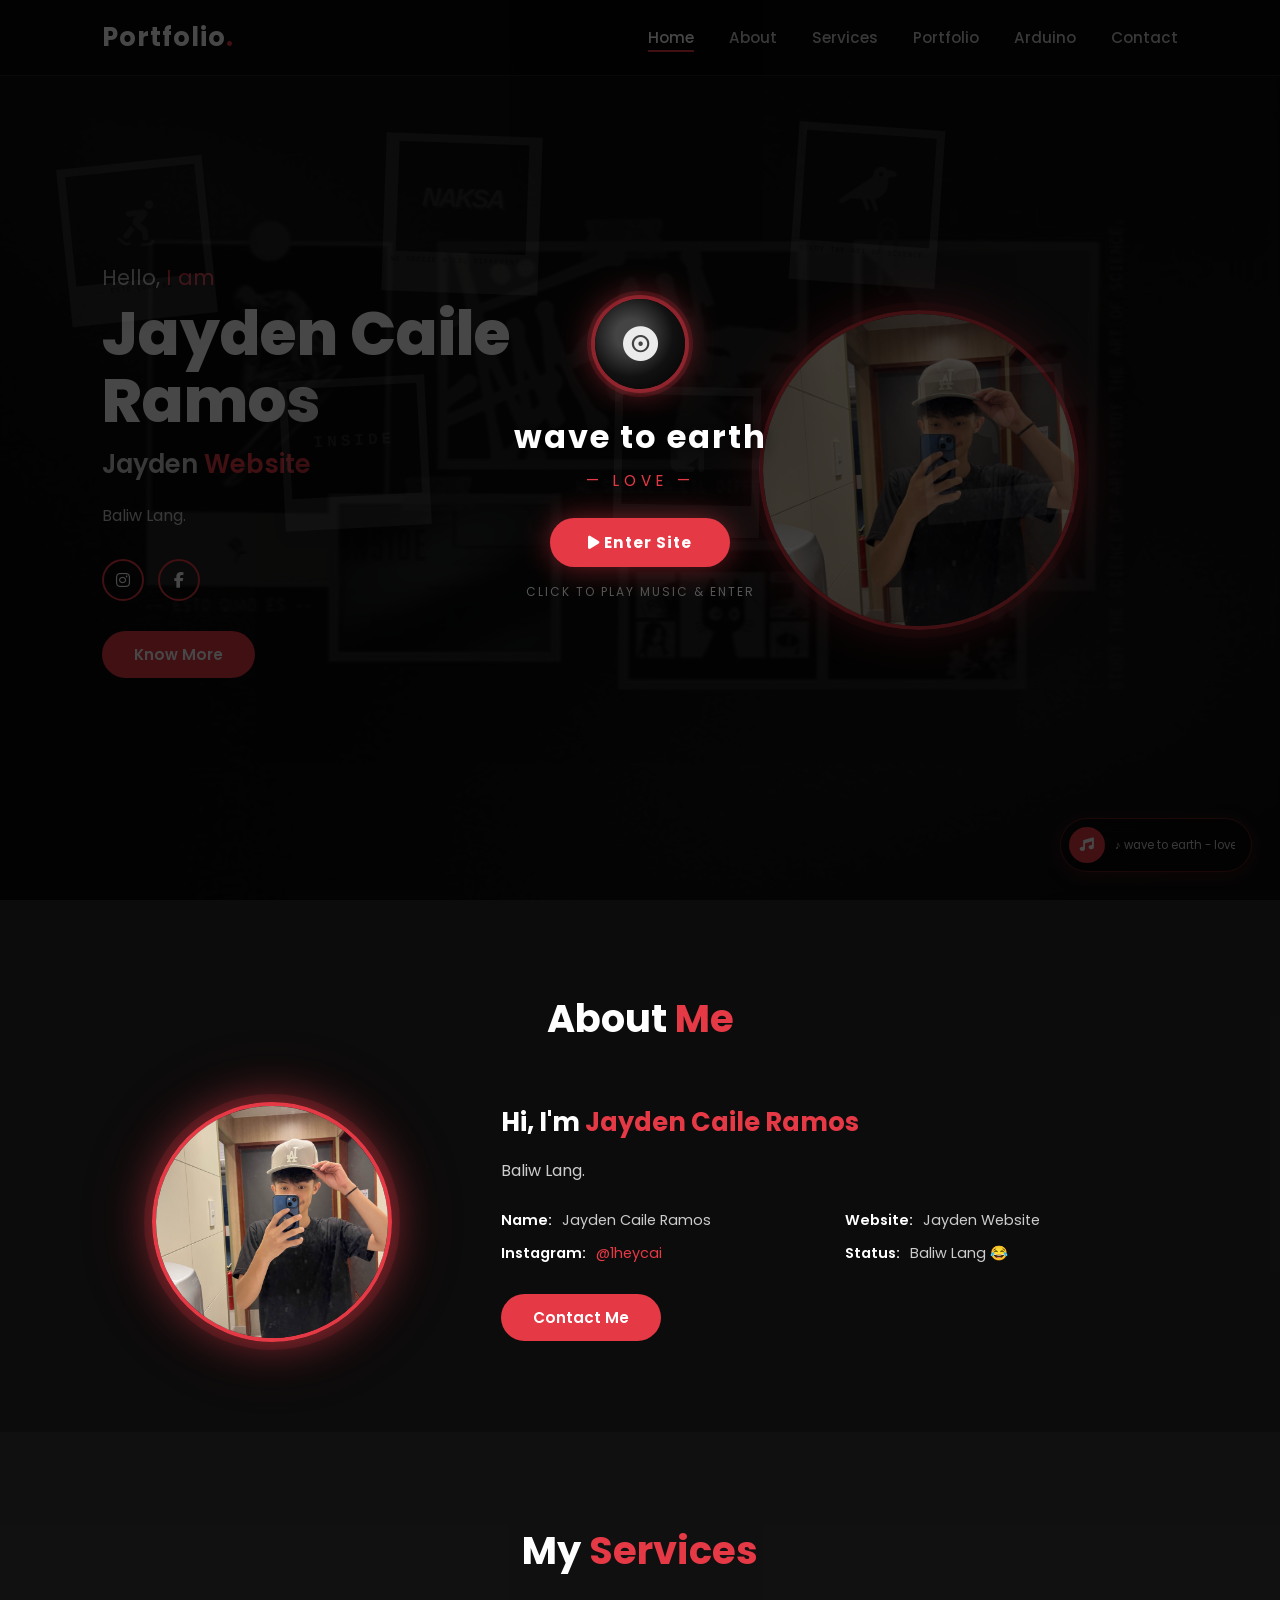
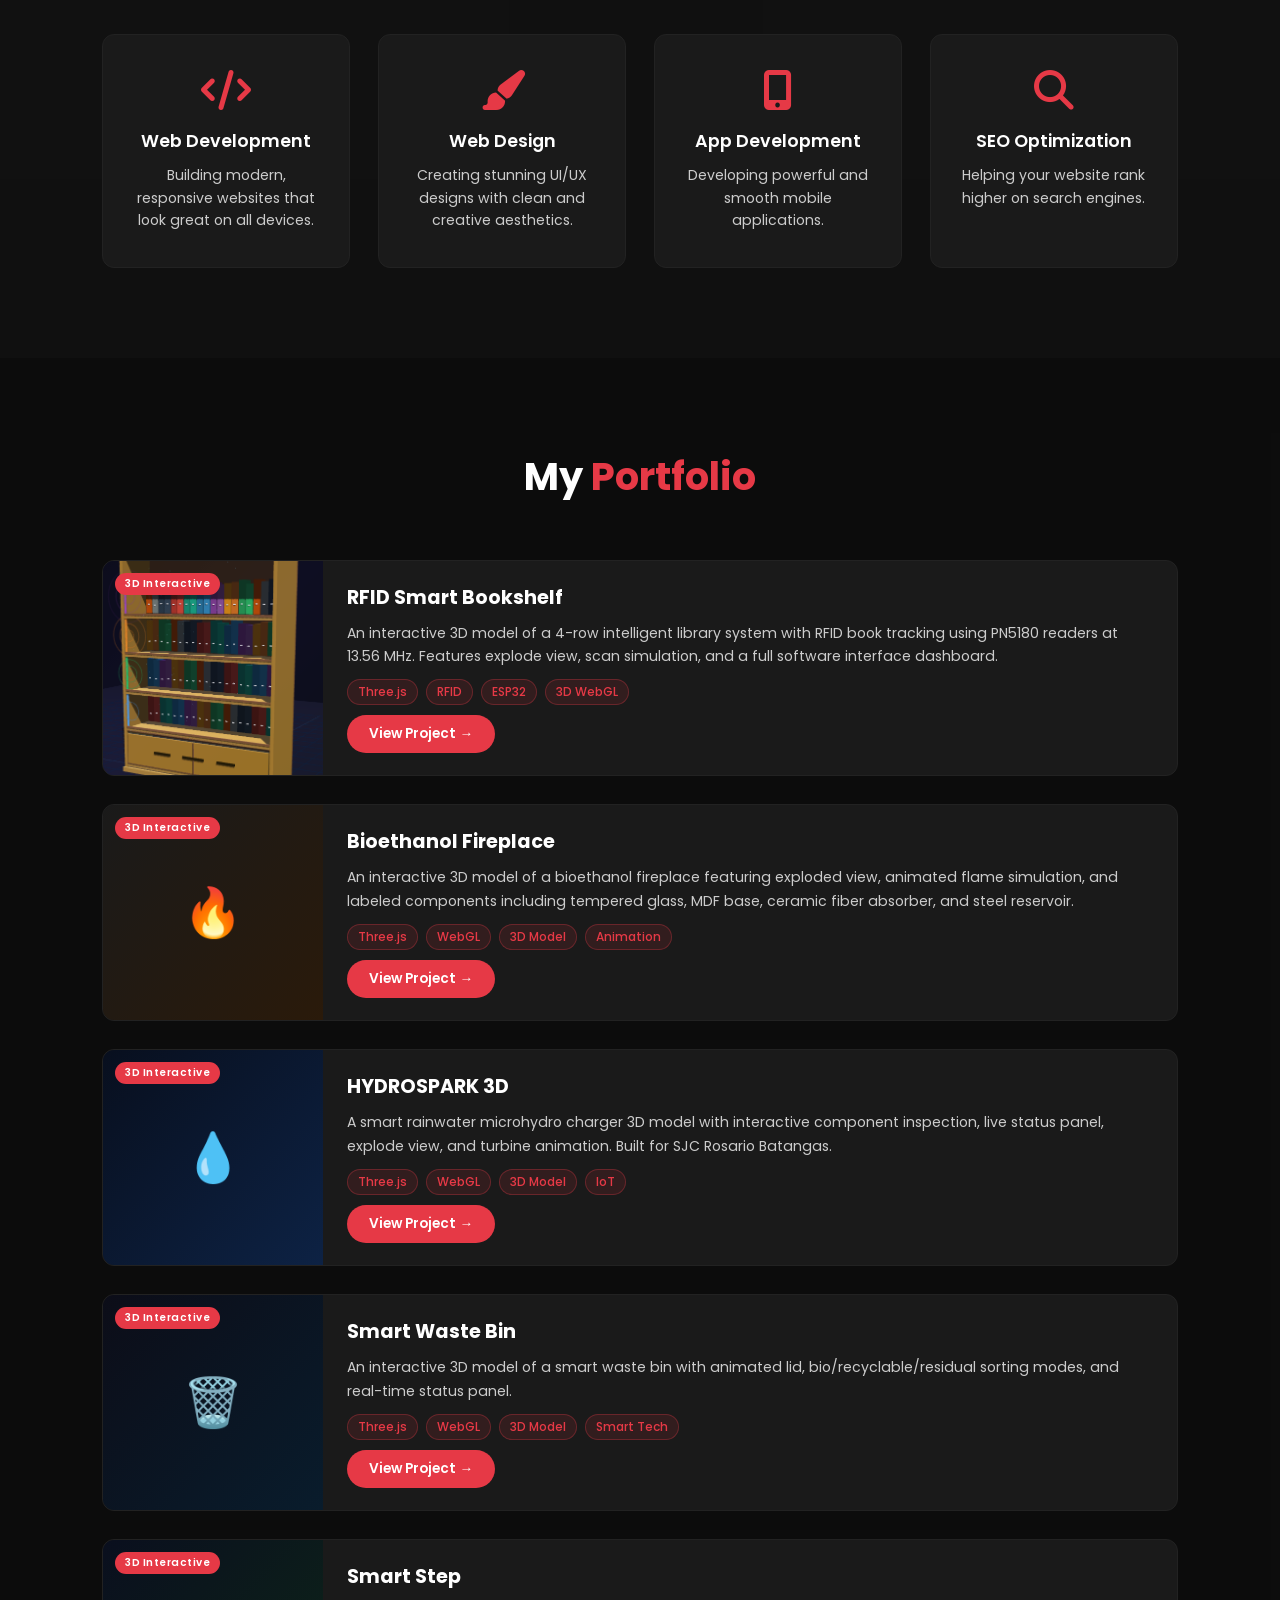
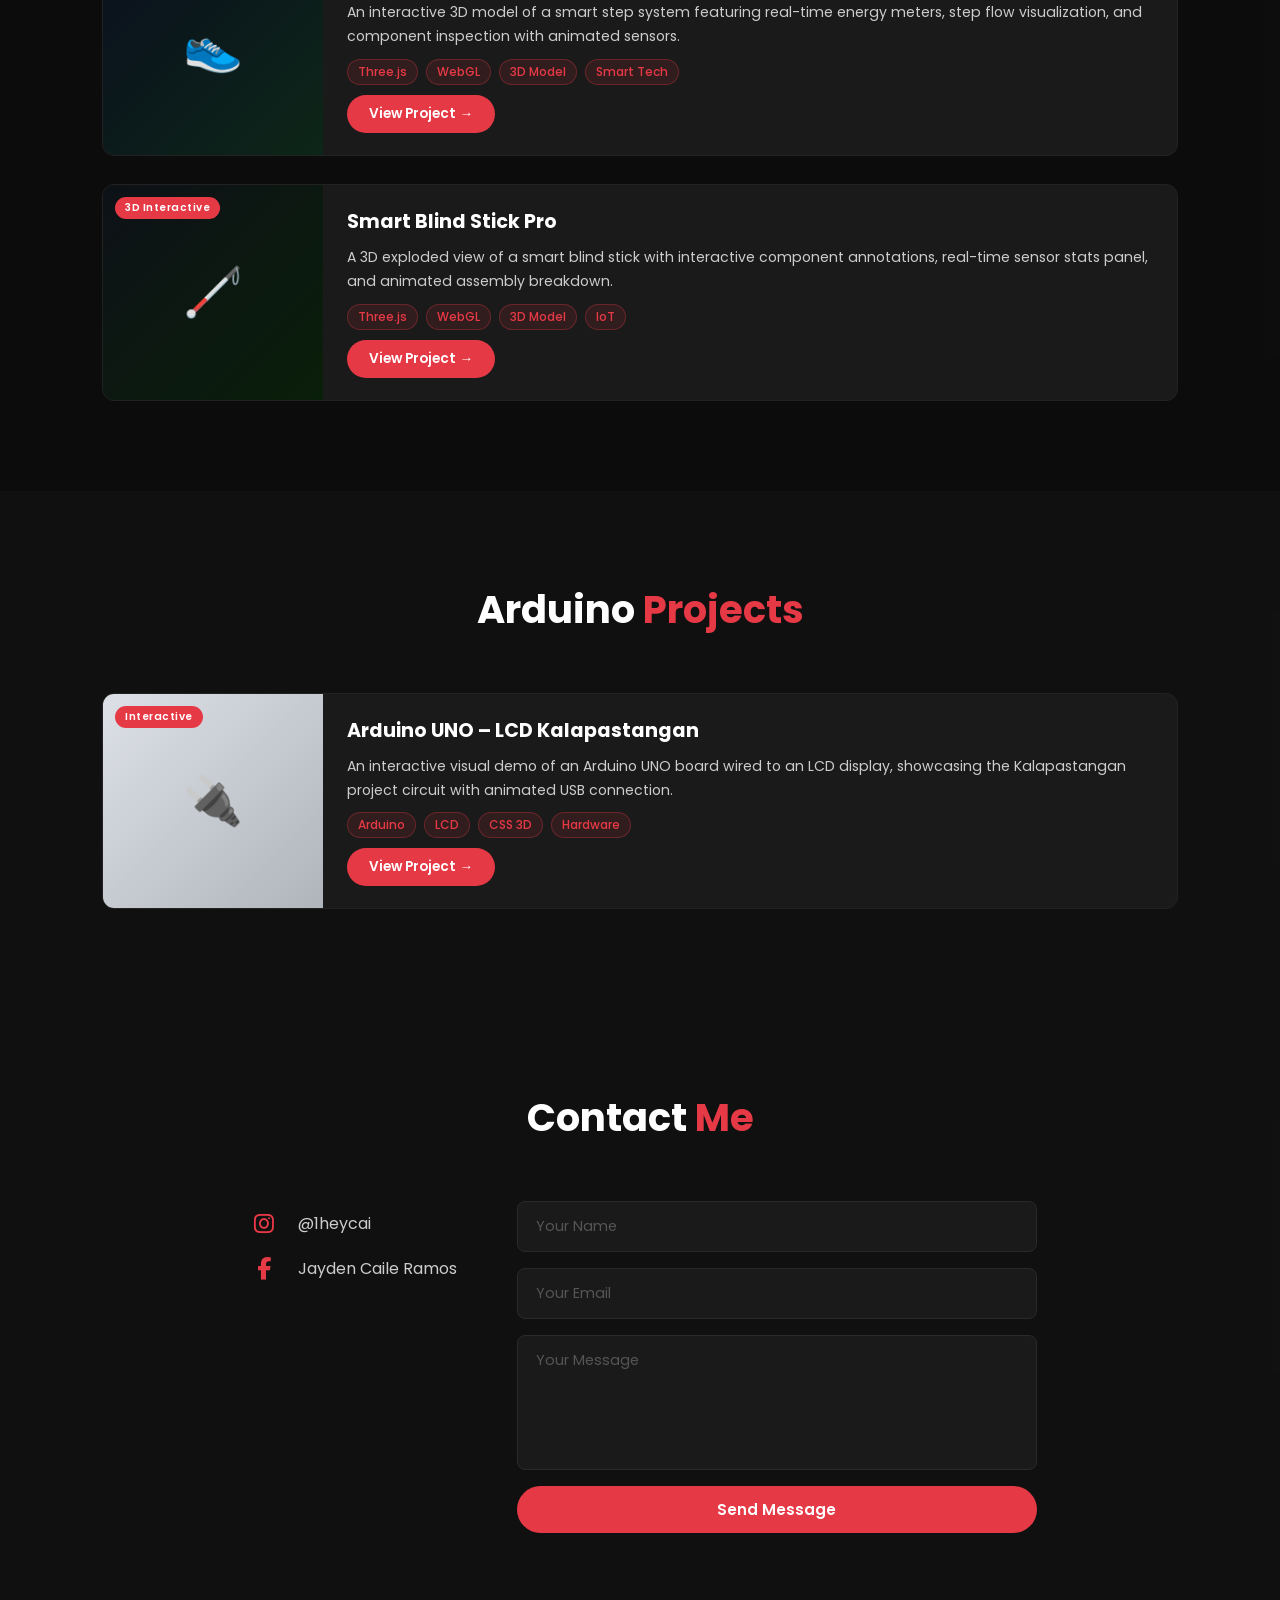
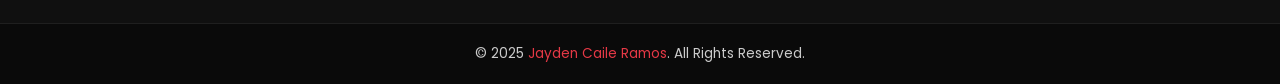
==== commit d4e9596b: "Add files via upload" ====
--- a/index.html
+++ b/index.html
@@ -28,6 +28,7 @@
       <li><a href="#about">About</a></li>
       <li><a href="#services">Services</a></li>
       <li><a href="#portfolio">Portfolio</a></li>
+      <li><a href="#arduino">Arduino</a></li>
       <li><a href="#contact">Contact</a></li>
     </ul>
     <div class="hamburger" id="hamburger">
@@ -133,19 +134,125 @@
         </div>
       </div>
 
-      <!-- Placeholder cards -->
-      <div class="portfolio-card">
-        <div class="portfolio-img"><i class="fas fa-mobile-alt"></i></div>
-        <div class="portfolio-info">
-          <h3>Project Two</h3>
-          <p>Coming soon.</p>
-        </div>
-      </div>
-      <div class="portfolio-card">
-        <div class="portfolio-img"><i class="fas fa-palette"></i></div>
-        <div class="portfolio-info">
-          <h3>Project Three</h3>
-          <p>Coming soon.</p>
+      <!-- Bioethanol Fireplace Project -->
+      <div class="portfolio-card featured-card">
+        <div class="portfolio-img rfid-thumb">
+          <div style="display:flex;align-items:center;justify-content:center;width:100%;height:100%;background:linear-gradient(135deg,#1a1a1a,#2a1a0a);font-size:3rem;">🔥</div>
+          <span class="badge-tag">3D Interactive</span>
+        </div>
+        <div class="portfolio-info">
+          <h3>Bioethanol Fireplace</h3>
+          <p>An interactive 3D model of a bioethanol fireplace featuring exploded view, animated flame simulation, and labeled components including tempered glass, MDF base, ceramic fiber absorber, and steel reservoir.</p>
+          <div class="tech-tags">
+            <span>Three.js</span>
+            <span>WebGL</span>
+            <span>3D Model</span>
+            <span>Animation</span>
+          </div>
+          <a href="indexxx.html" target="_blank" class="btn btn-sm">View Project →</a>
+        </div>
+      </div>
+
+      <!-- HYDROSPARK Project (Renz) -->
+      <div class="portfolio-card featured-card">
+        <div class="portfolio-img rfid-thumb">
+          <div style="display:flex;align-items:center;justify-content:center;width:100%;height:100%;background:linear-gradient(135deg,#080f1e,#0d2244);font-size:3rem;">💧</div>
+          <span class="badge-tag">3D Interactive</span>
+        </div>
+        <div class="portfolio-info">
+          <h3>HYDROSPARK 3D</h3>
+          <p>A smart rainwater microhydro charger 3D model with interactive component inspection, live status panel, explode view, and turbine animation. Built for SJC Rosario Batangas.</p>
+          <div class="tech-tags">
+            <span>Three.js</span>
+            <span>WebGL</span>
+            <span>3D Model</span>
+            <span>IoT</span>
+          </div>
+          <a href="renz.html" target="_blank" class="btn btn-sm">View Project →</a>
+        </div>
+      </div>
+
+      <!-- Smart Waste Bin Project (Jeril) -->
+      <div class="portfolio-card featured-card">
+        <div class="portfolio-img rfid-thumb">
+          <div style="display:flex;align-items:center;justify-content:center;width:100%;height:100%;background:linear-gradient(135deg,#0c0d18,#091c2c);font-size:3rem;">🗑️</div>
+          <span class="badge-tag">3D Interactive</span>
+        </div>
+        <div class="portfolio-info">
+          <h3>Smart Waste Bin</h3>
+          <p>An interactive 3D model of a smart waste bin with animated lid, bio/recyclable/residual sorting modes, and real-time status panel.</p>
+          <div class="tech-tags">
+            <span>Three.js</span>
+            <span>WebGL</span>
+            <span>3D Model</span>
+            <span>Smart Tech</span>
+          </div>
+          <a href="jeril.html" target="_blank" class="btn btn-sm">View Project →</a>
+        </div>
+      </div>
+
+      <!-- Smart Step Project -->
+      <div class="portfolio-card featured-card">
+        <div class="portfolio-img rfid-thumb">
+          <div style="display:flex;align-items:center;justify-content:center;width:100%;height:100%;background:linear-gradient(135deg,#0a0f1e,#0d2618);font-size:3rem;">👟</div>
+          <span class="badge-tag">3D Interactive</span>
+        </div>
+        <div class="portfolio-info">
+          <h3>Smart Step</h3>
+          <p>An interactive 3D model of a smart step system featuring real-time energy meters, step flow visualization, and component inspection with animated sensors.</p>
+          <div class="tech-tags">
+            <span>Three.js</span>
+            <span>WebGL</span>
+            <span>3D Model</span>
+            <span>Smart Tech</span>
+          </div>
+          <a href="smartstep.html" target="_blank" class="btn btn-sm">View Project →</a>
+        </div>
+      </div>
+
+      <!-- Smart Blind Stick Pro Project (Justine) -->
+      <div class="portfolio-card featured-card">
+        <div class="portfolio-img rfid-thumb">
+          <div style="display:flex;align-items:center;justify-content:center;width:100%;height:100%;background:linear-gradient(135deg,#0d1117,#0a1f0a);font-size:3rem;">🦯</div>
+          <span class="badge-tag">3D Interactive</span>
+        </div>
+        <div class="portfolio-info">
+          <h3>Smart Blind Stick Pro</h3>
+          <p>A 3D exploded view of a smart blind stick with interactive component annotations, real-time sensor stats panel, and animated assembly breakdown.</p>
+          <div class="tech-tags">
+            <span>Three.js</span>
+            <span>WebGL</span>
+            <span>3D Model</span>
+            <span>IoT</span>
+          </div>
+          <a href="justine.html" target="_blank" class="btn btn-sm">View Project →</a>
+        </div>
+      </div>
+
+    </div>
+  </section>
+
+  <!-- ARDUINO SECTION -->
+  <section class="section dark-section" id="arduino">
+    <h2 class="section-title">Arduino <span class="red">Projects</span></h2>
+    <div class="portfolio-grid">
+
+      <!-- Arduino UNO Project -->
+      <div class="portfolio-card featured-card">
+        <div class="portfolio-img rfid-thumb">
+          <div style="display:flex;align-items:center;justify-content:center;width:100%;height:100%;background:linear-gradient(135deg,#dde1e7,#b0b4bb);font-size:3rem;">🔌</div>
+          <span class="badge-tag">Interactive</span>
+        </div>
+        <div class="portfolio-info">
+          <h3>Arduino UNO – LCD Kalapastangan</h3>
+          <p>An interactive visual demo of an Arduino UNO board wired to an LCD display, showcasing the Kalapastangan project circuit with animated USB connection.</p>
+          <div class="tech-tags">
+            <span>Arduino</span>
+            <span>LCD</span>
+            <span>CSS 3D</span>
+            <span>Hardware</span>
+          </div>
+          <a href="arduino.html" target="_blank" class="btn btn-sm">View Project →</a>
         </div>
       </div>
 
--- a/style.css
+++ b/style.css
@@ -713,7 +713,7 @@
 .polaroid-bg {
   position: fixed;
   inset: 0;
-  z-index: -1;
+  z-index: 99998;
   pointer-events: none;
   overflow: hidden;
 }
@@ -900,12 +900,13 @@
 #overlay-bg {
   position: absolute;
   inset: 0;
-  background: #000;
-  background-image: url('background.jpg.jpg');
-  background-size: cover;
-  background-position: center;
-  filter: brightness(0.25) blur(4px);
-  transform: scale(1.05);
+  z-index: 0;
+  background: rgba(0, 0, 0, 0.72);
+}
+
+/* Show polaroid cards THROUGH the overlay */
+.polaroid-bg {
+  z-index: 99998 !important;
 }
 
 #music-overlay.hide {
@@ -913,9 +914,14 @@
   pointer-events: none;
 }
 
+/* Hide polaroids after overlay closes */
+#music-overlay.hide ~ .polaroid-bg {
+  z-index: -1 !important;
+}
+
 #overlay-content {
   position: relative;
-  z-index: 2;
+  z-index: 100000;
   display: flex;
   flex-direction: column;
   align-items: center;
@@ -925,20 +931,26 @@
 }
 
 #overlay-vinyl {
-  width: 110px;
-  height: 110px;
+  width: 90px;
+  height: 90px;
   border-radius: 50%;
-  background: radial-gradient(circle, #333 30%, #111 60%, #e63946 100%);
+  background: radial-gradient(circle at 40% 40%, #444 20%, #111 55%, #000 100%);
   display: flex;
   align-items: center;
   justify-content: center;
-  font-size: 2.8rem;
-  color: rgba(255,255,255,0.85);
+  font-size: 2.2rem;
+  color: rgba(255,255,255,0.9);
   box-shadow:
-    0 0 0 6px rgba(230,57,70,0.2),
-    0 0 40px rgba(230,57,70,0.4);
+    0 0 0 4px rgba(230,57,70,0.4),
+    0 0 0 8px rgba(230,57,70,0.15),
+    0 0 35px rgba(230,57,70,0.6);
   animation: spin-vinyl 4s linear infinite paused;
   margin-bottom: 8px;
+}
+
+@keyframes spin-vinyl {
+  from { transform: rotate(0deg); }
+  to   { transform: rotate(360deg); }
 }
 
 #overlay-title {
@@ -947,25 +959,26 @@
   color: #fff;
   font-family: 'Poppins', sans-serif;
   letter-spacing: 2px;
+  text-shadow: 0 2px 20px rgba(0,0,0,0.8);
 }
 
 #overlay-song {
-  font-size: 1rem;
+  font-size: 0.95rem;
   color: var(--red);
   font-family: 'Poppins', sans-serif;
-  letter-spacing: 4px;
+  letter-spacing: 5px;
   text-transform: uppercase;
   margin-top: -8px;
 }
 
 #overlay-btn {
   margin-top: 10px;
-  padding: 14px 40px;
+  padding: 13px 38px;
   background: var(--red);
   color: #fff;
   border: none;
   border-radius: 50px;
-  font-size: 1rem;
+  font-size: 0.95rem;
   font-weight: 700;
   font-family: 'Poppins', sans-serif;
   cursor: pointer;
@@ -977,7 +990,15 @@
 
 #overlay-btn:hover {
   transform: scale(1.05);
-  box-shadow: 0 0 50px rgba(230,57,70,0.7);
+  box-shadow: 0 0 50px rgba(230,57,70,0.8);
+}
+
+#overlay-hint {
+  font-size: 0.68rem;
+  color: #666;
+  font-family: 'Poppins', sans-serif;
+  letter-spacing: 3px;
+  text-transform: uppercase;
 }
 
 #overlay-hint {
